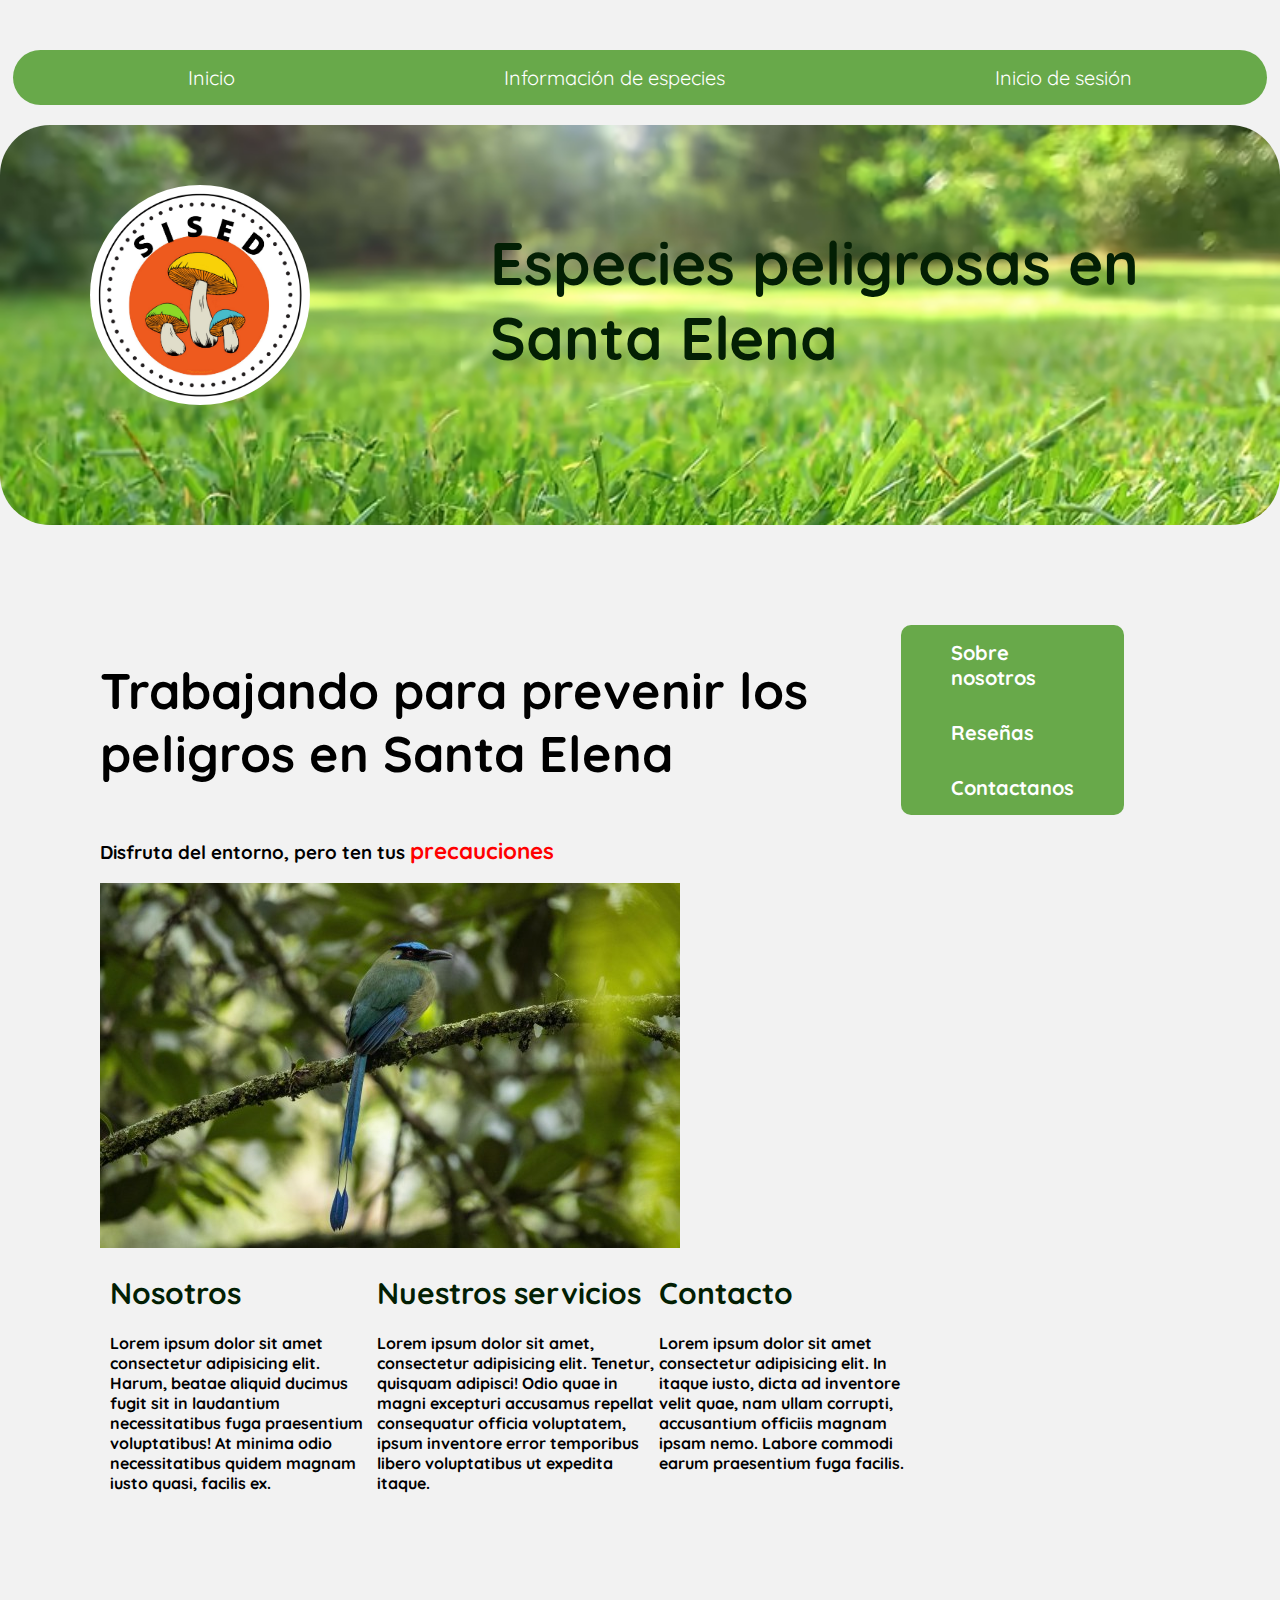
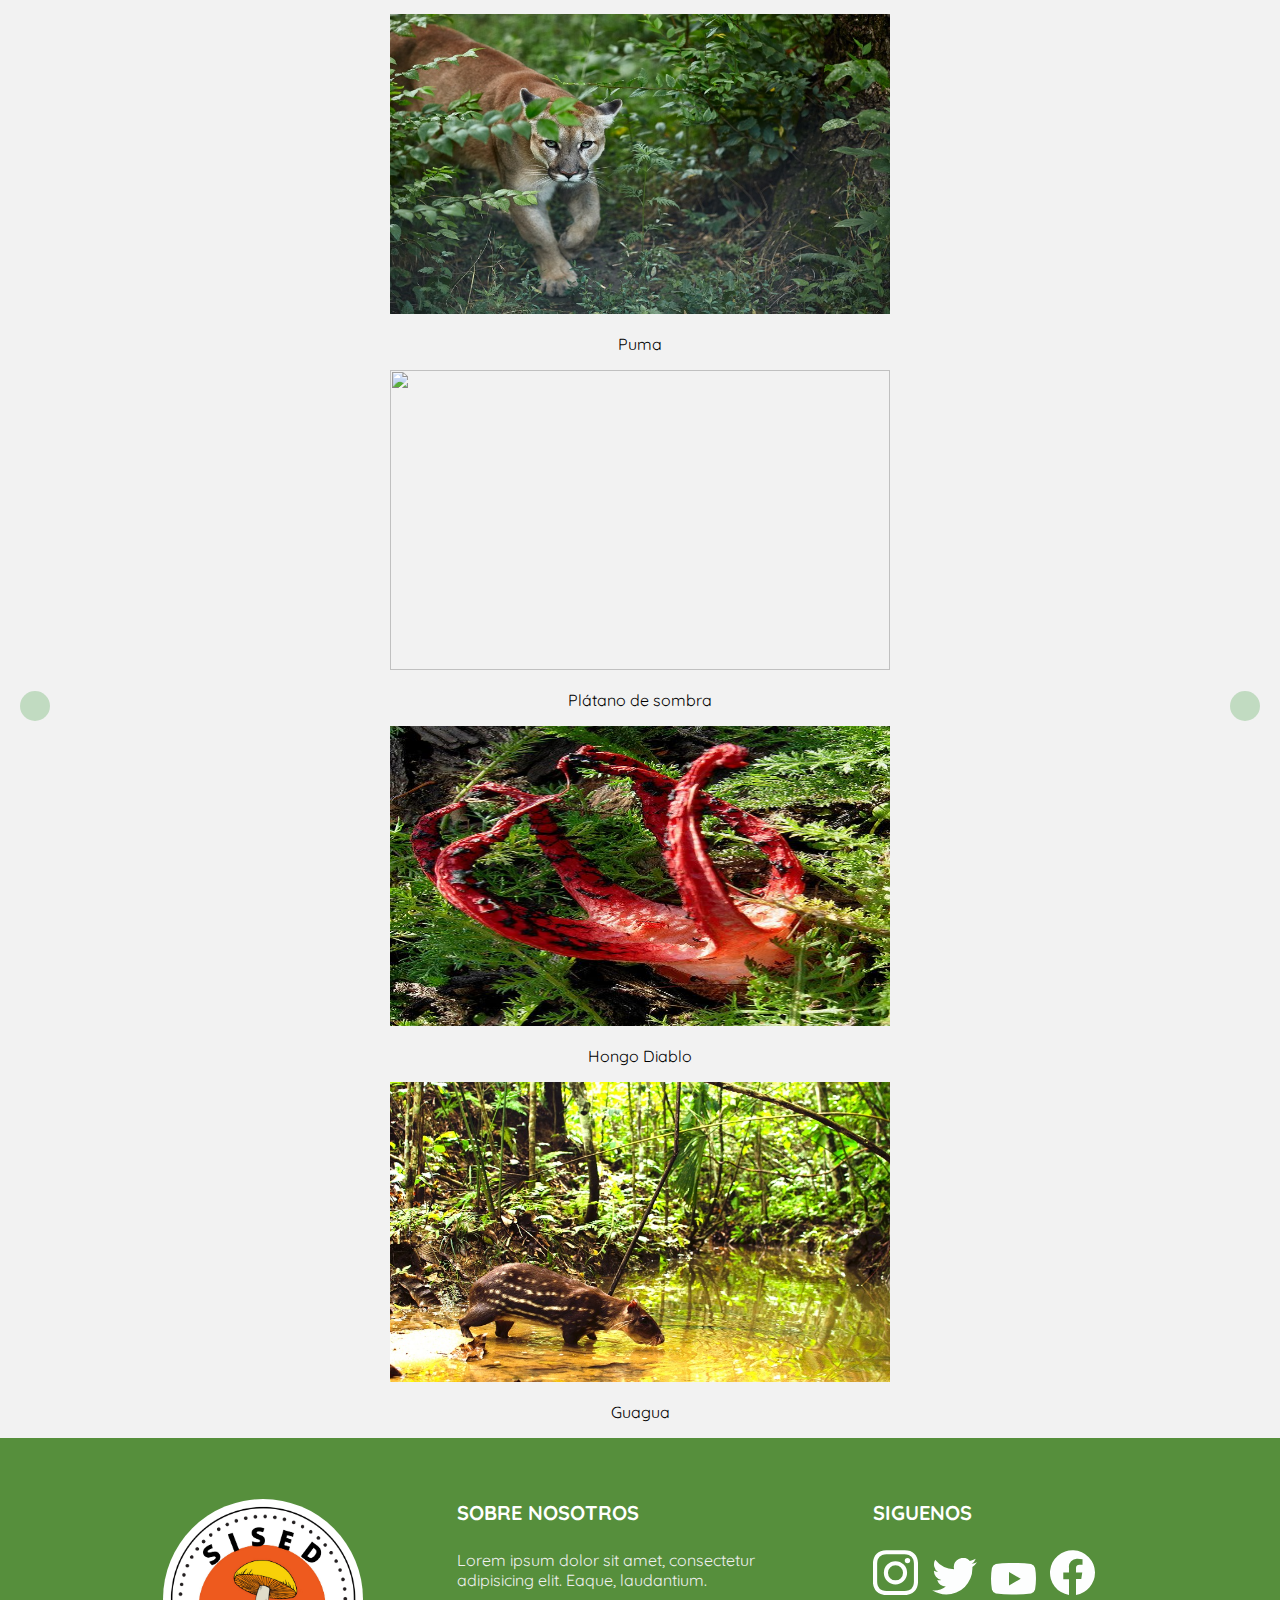
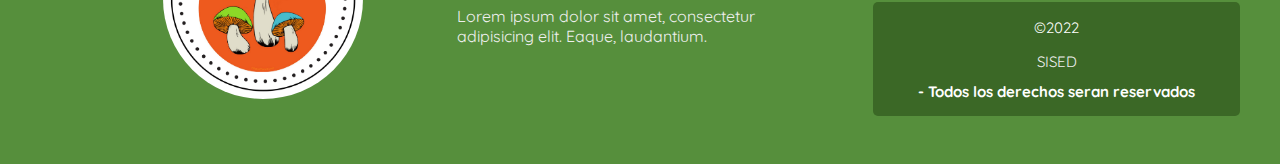
==== SISED (prototipo)/index.html @ 90f9f865 "cambios grandecitos" ====
<!DOCTYPE html>
<html lang="en">

<head>
    <meta charset="UTF-8">
    <meta http-equiv="X-UA-Compatible" content="IE=edge">
    <meta name="viewport" content="width=device-width, initial-scale=1.0">
    <link rel="shortcut icon" href="./assests/icono-circule.png" type="image/x-icon">
    <link rel="stylesheet" href="https://cdn.jsdelivr.net/npm/glider-js@1.7.3/glider.min.css">
    <link rel="stylesheet" href="./style/style.css">
    <title>SISED</title>
</head>

<body id="inicio">
    <div class="jelu">
    <header>
        <nav>
            <ul class="menu-horizontal">
                <li class="lista lista-a"><a href="index.html">Inicio</a></li>
                <li class="lista"><a href="informacion-de-especies.html">Información de especies</a></li>
                <li class="lista lista-r">
                    <a href="#">Inicio de sesión</a>
                    <ul class="menu-vertical">
                        <li class="desplegable"><a href="./registrarse.html">Registrarse</a></li>
                        <li class="desplegable"><a href="./inicio_sesion.html">Ingresar</a></li>
                    </ul>
                </li>
            </ul>
        </nav>
    </header>
    <div class="titulo_y_logo">
        <div class="logo"><img src="./assests/logo.png" alt="Logo">
        </div>
        <div class="titulo">
            <h1>Especies peligrosas en Santa Elena</h1>
        </div>
    </div>
    <main>
        <div class="informacion_principal">
            <div class="subtitulo_principal">
                <h1>Trabajando para prevenir los peligros en Santa Elena</h1>
            </div>
            <div class="subtitulo1">
                <h3>Disfruta del entorno, pero ten tus <b class="negrilla-roja">precauciones</b></h3>
            </div>
            <div class="imagen"><img src="./assests/image_content_36688116_20201116184458.jpg" alt=""></div>
            <div class="subtitulos_varios">
                <div>
                    <h4><b class="negrilla-verde">Nosotros</b></h4>
                    <h4>Lorem ipsum dolor sit amet consectetur adipisicing elit. Harum, beatae aliquid ducimus fugit sit
                        in laudantium necessitatibus fuga praesentium voluptatibus! At minima odio necessitatibus quidem
                        magnam iusto quasi, facilis ex.</h4>
                </div>
                <div>
                    <h4><b class="negrilla-verde">Nuestros servicios</b></h4>
                    <h4>Lorem ipsum dolor sit amet, consectetur adipisicing elit. Tenetur, quisquam adipisci! Odio quae
                        in magni excepturi accusamus repellat consequatur officia voluptatem, ipsum inventore error
                        temporibus libero voluptatibus ut expedita itaque.</h4>
                </div>
                <div>
                    <h4><b class="negrilla-verde">Contacto</b></h4>
                    <h4>Lorem ipsum dolor sit amet consectetur adipisicing elit. In itaque iusto, dicta ad inventore
                        velit quae, nam ullam corrupti, accusantium officiis magnam ipsam nemo. Labore commodi earum
                        praesentium fuga facilis.</h4>
                </div>
            </div>
        </div>
        <div>
            <ul class="menusito">
                <li class="primero"><a href="./sobre_nosotros.html" class="primero"><b>Sobre nosotros</b></a></li>
                <li class="mitad"><a href="./reseñas.html"><b>Reseñas</b></a></li>
                <li class="ultimo"><a href="https://www.instagram.com/sised_pia/" class="ultimo"><b>Contactanos</b></a></li>
            </ul>
        </div>
    </main>
    </div>
    <div class="carrusel">
        <div class="carrusel__contenedor">
            <button aria-label="Anterior" class="carrusel__anterior">
                <i class="fa-solid fa-chevron-left"></i>
            </button>
            <div class="carrusel__lista">
                <div class="carrusel__elemento">
                    <img src="./assests/Fotos_animales/Puma.jpg" alt="">
                    <p>Puma</p>
                </div>

                <div class="carrusel__elemento">
                    <img src="./assests/Fotos_plantas/Platano de sombra.jpg" alt="">
                    <p>Plátano de sombra</p>
                </div>

                <div class="carrusel__elemento">
                    <img src="./assests/fotos_hongos/diablo.jpg" alt="">
                    <p>Hongo Diablo</p>
                </div>

                <div class="carrusel__elemento">
                    <img src="./assests/Fotos_animales/Guagua.jpg" alt="">
                    <p>Guagua</p>
                </div>
            </div>
            <button aria-label="Siguiente" class="carrusel__siguiente">
                <i class="fa-solid fa-chevron-right"></i>
            </button>
        </div>
        <div role="tabList" class="carrusel__indicadores"></div>
    </div>
    <footer class="Piedepagina">
        <div class="grupo1">
            <div class="box">
                <figure>
                    <a href="#">
                        <img src="./assests/logo.png" alt="Logo de SISED">
                    </a>
                </figure>
            </div>
            <div class="box">
                <h2>SOBRE NOSOTROS</h2>
                <p>Lorem ipsum dolor sit amet, consectetur adipisicing elit. Eaque, laudantium.</p>
                <p>Lorem ipsum dolor sit amet, consectetur adipisicing elit. Eaque, laudantium.</p>
            </div>
            <div class="box">
                <h2>SIGUENOS</h2>
                <div class="redsocial">
                    
                    <a class=" _3YN2W34Ia8MMkttsKrAc5g link-instagram link-social" href="https://www.instagram.com/sised_pia/" target="_blank" data-testid="riotbar:footer:social-instagram"><svg class="" viewBox="0 0 13.26 13.3"><path d="M6.63 3.29a3.43 3.43 0 103.42 3.44 3.43 3.43 0 00-3.42-3.44zm0 5.65a2.22 2.22 0 112.22-2.22 2.21 2.21 0 01-2.22 2.22z" fill="#fdfefe" fill-rule="evenodd"></path><path d="M10.96 3.13a.8.8 0 11-.8-.8.8.8 0 01.8.8z" fill="#fdfefe"></path><path d="M6.63.05H3.88a5 5 0 00-1.62.31 3.31 3.31 0 00-1.18.77 3.31 3.31 0 00-.77 1.18 5.29 5.29 0 00-.35 1.62v5.5a5.22 5.22 0 00.35 1.62 3.35 3.35 0 00.77 1.19 3.42 3.42 0 001.18.76 4.75 4.75 0 001.62.31h5.5a4.75 4.75 0 001.58-.32 3.15 3.15 0 001.18-.76 3.35 3.35 0 00.82-1.18 5 5 0 00.31-1.61V3.93a5 5 0 00-.31-1.62 3.46 3.46 0 00-2-2A5 5 0 009.33.05a26.88 26.88 0 01-2.7 0zm0 1.2h2.69a3.78 3.78 0 011.24.23 2.21 2.21 0 011.27 1.27 3.67 3.67 0 01.23 1.23v5.39a3.78 3.78 0 01-.23 1.24 2.21 2.21 0 01-1.27 1.27 3.77 3.77 0 01-1.24.22H3.96a3.77 3.77 0 01-1.24-.22 2.21 2.21 0 01-1.27-1.27 3.78 3.78 0 01-.23-1.24V3.98a3.67 3.67 0 01.21-1.23A2.21 2.21 0 012.7 1.48a3.78 3.78 0 011.26-.23c.68.01.89 0 2.67 0z" fill="#fdfefe" fill-rule="evenodd"></path></svg><span class="qYdzzVvsALoZ6Jcs-tLLk image-alt-text"></span></a>
                    <a class=" _3YN2W34Ia8MMkttsKrAc5g link-twitter link-social" href="https://twitter.com/lollatam" target="_blank" data-testid="riotbar:footer:social-twitter"><svg class="" viewBox="0 0 16.67 13.54"><path d="M5.24 13.54a9.66 9.66 0 009.73-9.73v-.44a6.85 6.85 0 001.71-1.77 6.79 6.79 0 01-2 .54A3.45 3.45 0 0016.19.25a7.33 7.33 0 01-2.17.83 3.42 3.42 0 00-5.83 3.11 9.63 9.63 0 01-7-3.57 3.39 3.39 0 00-.37 2.49 3.43 3.43 0 001.43 2.08A3.5 3.5 0 01.7 4.76a3.4 3.4 0 002.74 3.35 3.34 3.34 0 01-1.54.06 3.41 3.41 0 001.21 1.7 3.48 3.48 0 002 .68 6.82 6.82 0 01-4.25 1.46 5.51 5.51 0 01-.81-.05 9.63 9.63 0 005.24 1.54"fill="#fdfefe" fill-rule="evenodd"></path></svg></a>
                    <a class=" _3YN2W34Ia8MMkttsKrAc5g link-youtube link-social" href="https://www.youtube.com/RiotGamesLatino" target="_blank" data-testid="riotbar:footer:social-youtube"><svg class="" viewBox="0 0 16.67 11.67"><path d="M14.85.36a2.08 2.08 0 011.47 1.47 20.5 20.5 0 01.34 4 22.19 22.19 0 01-.34 4 2.1 2.1 0 01-1.47 1.47 51.13 51.13 0 01-6.52.34 48.46 48.46 0 01-6.52-.36A2.07 2.07 0 01.34 9.82a23.82 23.82 0 010-8A2.11 2.11 0 011.81.34a49.68 49.68 0 016.52-.35 48.31 48.31 0 016.52.37zm-3.84 5.48l-4.34 2.5v-5z"fill="#fdfefe" fill-rule="evenodd"></path></svg></a>
                    <a class=" _3YN2W34Ia8MMkttsKrAc5g link-facebook link-social" href="https://www.facebook.com/LeagueofLegendsLatino" target="_blank" data-testid="riotbar:footer:social-facebook"><svg class="" viewBox="0 0 15 15"><path d="M15 7.54A7.5 7.5 0 106.33 15V9.73h-1.9V7.54h1.9V5.91a2.65 2.65 0 012.83-3 12.09 12.09 0 011.68.14v1.86H9.9a1.09 1.09 0 00-1.23 1.18V7.5h2.08l-.33 2.19H8.67v5.27A7.54 7.54 0 0015 7.54z"fill="#fdfefe" fill-rule="evenodd"></path></svg><span class="qYdzzVvsALoZ6Jcs-tLLk image-alt-text"></span></a>
                </div>
                <div class="grupo2">
                    <small>&copy;2022 <p>SISED</p> <b> - Todos los derechos seran reservados</b></small>
                </div>
            </div>
        </div>
    </footer>
</div>
<script src="./script/script.js" type="module"> </script>
<script src="https://kit.fontawesome.com/ac032783fa.js" crossorigin="anonymous"></script>
<script src="https://cdn.jsdelivr.net/npm/glider-js@1.7.3/glider.min.js"></script>
</body>
</html>
---- SISED (prototipo)/style/style.css ----
@import url('https://fonts.googleapis.com/css2?family=Quicksand:wght@300&display=swap');

body {
    margin: 0;
    padding: 0;
    box-sizing: inherit;
    background-color: #f2f2f2;
    font-family: 'Quicksand', sans-serif;
    background-size: cover;
}

header {
    border: black;
    color: white;
}

.lista-r {
    float: right;
}

.titulo_y_logo {
    height: 400px;
    width: 100%;
    background-image: url(../assests/fondo.avif);
    background-repeat: no-repeat;
    background-size: cover;
    border-radius: 50px;
    justify-content: space-around;
    display: inline-flex;
    
}

.logo {
    width: 220px;
    height: 220px;
    display: flex;
    margin-top: 60px;
    border-radius: 50px;
}

.logo img {
    border-radius: 50%;
}

.titulo {
    width: 700px;
    height: 220px;
    font-size: 30px;
    color: rgb(3, 31, 4);
    margin-top: 60px;
}


.subtitulo_principal {
    font-size: 25px;
    display: flex;
}

.subtitulos_varios {
    justify-content: space-around;
    display: flex;
    width: 100%;
    margin: 0px 10px;
}

.informacion_principal {
    display: block;
    max-width: 70vw;
    flex-direction: column;
    justify-content: space-between;
    height: 100%;
}

.menusito {
    list-style: none;
    margin: 0;
    padding: 0;
    width: 100%;
    font-size: 20px;
    position: relative;
    display: inline-block;
}

.menusito a {
    text-decoration: none;
    color: white;
    display: block;
    padding: 15px 50px;
    background-color: #68a94a;
    border-bottom: #A0D995;
}

.menusito .ultimo {

    border-bottom-left-radius: 10px;
    border-bottom-right-radius: 10px;
}

.menusito .primero {
    border-top-left-radius: 10px;
    border-top-right-radius: 10px;
}

.primero a:hover {
    border-top-left-radius: 10px;
    border-top-right-radius: 10px;
    background-color:#78b35c;
    color: black;
}

.ultimo a:hover {

    border-bottom-left-radius: 10px;
    border-bottom-right-radius: 10px;
    background-color: #78b35c;
    color: black;

}

.mitad a:hover {
    background-color: #78b35c;
    color: black;
}

.inicio_sesion {
    display: flex;
    flex-direction: column;
    align-items: center;
    /*todo lo que tenga que ver con letras*/
}

.inicio_sesion form {
    justify-content: center;
    align-items: center;
    display: flex;
    width: 300px;
    padding: 5px;
}

.formulario {
    display: flex;
    flex-direction: column;
    /*lo que tiene que ver copn la cajita del formulario*/
    width: auto;

    /*todo lo que tenga que ver con letras*/
    font-size: 30px;
    color: white;
}

.unoporlinea {
    display: flex;
    flex-direction: column;
    justify-content: center;
    align-items: stretch;
}

.formulario input {
    /*espacio entre los elementos dentro del formulario*/
    margin-bottom: 40px;
    border: 2px solid black;
}

.inicio_sesion button {
    background-color: #66dc70;
    font-size: 20px;
    margin-left: 30px;
}

.formulario {
    display: grid;
    grid-template-columns: 1fr 1fr;
    gap: 45px;
}

.formulario__label {
    display: block;
    padding: 10px 0;
}

.formulario__grupo-input {
    position: relative;
}

.formulario__input {
    width: 90%;
    border-radius: 5px;
    background-color: #f2f2f2;
    border: 1px solid gray;
    color: black;
    font-size: 15px;
    outline: none;
    line-height: 45px;
    padding: 0 10px;
    transition: all 1s;
}

.formulario__validacion-estado {
    position: absolute;
    right: 45px;
    bottom: 15px;
    z-index: 1000;
    font-size: 16px;
    opacity: 0;
}

.formulario__input:focus {
    box-shadow: 0 0 5px #035f22;
}

.formulario__input-error {
    font-size: 12px;
    margin-bottom: 0;
    display: none;
}

.formulario__input-error-activo {
    display: block;
}

.formulario__span {
    font-size: 1.1em;
    font-weight: 100;
}

.formulario__checkbox {
    cursor: pointer;
    height: 15px;
    width: 15px;
    margin: 0 10px;
}

.formulario__grupo-terminos {
    text-align: center;
}

.formulario__grupo-terminos,
.formulario__mensaje,
.formulario__grupo-btn-enviar {
    grid-column: span 2;
}

.formulario__mensaje {
    display: none;
    /* height: 45px; */
    /* line-height: 45px; */
    padding: 15px;
    border-radius: 5px;
    background: #f00;
    text-align: center;
}

.formulario__mensaje-activo {
    display: block;
}

.formulario__grupo-btn-enviar {
    display: flex;
    flex-direction: column;
    align-items: center;
}

.formulario__btn {
    padding: 15px 35px;
    background: #000;
    color: #fff;
    border: none;
    border-radius: 3px;
    cursor: pointer;
}

.formulario__btn:hover {
    background: green;
    transition: 1s;
}

.formulario__mensaje-exito {
    font-size: 2em;
    color: #20b80c;
    padding: 10px;
    text-align: center;
    display: none;
}

.formulario__mensaje-exito-activo {
    display: block;
}


/* --------------------------------------------- VALIDACIÓN ----------------------------------------- */
.formulario__grupo-correcto .formulario__validacion-estado {
    color: #29ee0f;
    opacity: 1;
}

.formulario__grupo-incorrecto .formulario__label {
    color: #ee0f0f;
}


.formulario__grupo-incorrecto .formulario__validacion-estado {
    color: #ee0f0f;
    opacity: 1;
}

.formulario__grupo-incorrecto .formulario__input {
    border: 1px solid #ee0f0f;

}

::placeholder {
    color: black;
}

nav {
    margin: auto;
    background-color: rgba(255, 255, 255, 0);
    font-size: 20px;
    margin-top: 50px;
    width: 98vw;
}

.menu-horizontal {
    list-style: none;
    display: flex;
    justify-content: space-around;
    background-color: #68a94a;
    border-radius: 10px;
    justify-content: space-around;
    border-bottom: #42c04d;
    border-radius: 50px;
}

.menu-horizontal-x {
    list-style: none;
    display: flex;
    justify-content: space-around;
    background-color: #68a94a;
    border-radius: 10px;
    justify-content: space-around;
    border-bottom: #42c04d;
    border-radius: 50px;
}

.menu-horizontal .desplegable {
    color: white;
    margin-top: 3px;
}

.menu .lista {
    display: inline-block;
}

.lista-r {
    float: left;
}

.menu-horizontal-x>li>a {
    display: block;
    padding: 15px 20px;
    color: rgb(76, 129, 5);
    text-decoration: none;
    color: white;
}

.menu-horizontal-x>li:hover {
    background-color: #000000;
    border-radius: 5px;
}

.menu-horizontal>li>a {
    display: block;
    padding: 15px 20px;
    text-decoration: none;
    color: white;
}

.menu-horizontal>li:hover {
    background-color:  rgb(163, 209, 102);
    border-radius: 5px;
    padding: 0px;
    color: black;
}

.menu-vertical {
    position: absolute;
    display: none;
    list-style: none;
    width: 200px;
    background-color: #68a94a;
    border-radius: 5px;

}

.menu-horizontal li:hover .menu-vertical {
    display: block;
}

.menu-horizontal-x li:hover .menu-vertical {
    display: block;
}

.menu-vertical li:hover {
    background-color: #C1D5A4;
    border-radius: 10px;
}

.menu-vertical li a {
    display: block;
    color: #68a94a;
    padding: auto;
    text-decoration: none;
    color: black;
}

.menu-horizontal li a:hover{
    color: black;
    font-weight: bolder;
}

.menu-vertical>li>a {
    color: rgb(255, 255, 255);
}

#registrarse {
    background-image: url(../assests/forest2.webp);
    background-size: cover;
    justify-content: center;
    align-items: center;
}

.formulario {
    background-color: hsla(0, 0%, 95%, 0.843);
    color: black;
    width: auto;
    height: auto;
    padding: 30px 15px 15px 30px;
    border-radius: 40px;
    border: 2px solid black;

}
.formulariob {
    background-color: hsla(0, 0%, 95%, 0.843);
    color: black;
    width: auto;
    height: auto;
    padding: 30px 15px 15px 30px;
    border-radius: 40px;
    border: 2px solid black;
    position: relative;
}

main .formulariob {
    display: block;
    align-items: center;
    align-content: center;
    justify-content: center;
    position: relative;
    top: 50%;
    left: 25%;
    margin-bottom: 0;
    transform: translate(-50%, -50%);
    margin-top: 480px;
    font-size: 18px;
}


.formulario__label {
    font-size: 30px;
}

#inicio_sesion {
    background-image: url(../assests/forest2.webp);
    background-repeat: no-repeat;
    background-size: 100%;
}


#registrarse main {
    align-items: center;
    justify-content: center;
}

#informacion .menusito {
    width: 300px;
}

#informacion .menusito {
    display: flex;
    flex-direction: column;
}


.animales_boton {
    transition: 0.5s;
    margin-top: 15px;
    width: 300px;
    height: 30px;
    background-color: #124d17;
    border-radius: 20px;
}

.aumentar_animales{
    margin-top: 15px;
    width: 300px;
    height: 300px;
    background-image: url(../assests/Trogon-Enmascarado-1.webp);
    background-size: cover;
    border-radius: 20px;
    transition:.5s;
}

.plantas_boton {
    transition: 0.5s;
    margin-top: 15px;
    width: 300px;
    height: 30px;
    background-color: #124d17;
    border-radius: 20px;
}

.aumentar_plantas {
    transition: 0.5s;
    margin-top: 10px;
    width: 300px;
    height: 300px;
    background-image: url(../assests/flores.jpg);
    background-size: cover;
    border-radius: 20px;
}

.hongos_boton {
    transition: 0.5s;
    margin-top: 15px;
    width: 300px;
    height: 30px;
    background-color: #124d17;
    border-radius: 20px;
}

.aumentar_hongos {
    transition: 0.5s;
    margin-top: 10px;
    margin-bottom: 20px;
    width: 300px;
    height: 300px;
    background-image: url(../assests/hongo.jpg);
    background-size: cover;
    border-radius: 20px;
}

main {
    width: 80vw;
    height: auto;
    padding: 100px;
    justify-content: space-between;
    display: flex;
    flex-direction: row;
}
/* PIE DE PAGINA UWU >///< */
.Piedepagina{
   
    margin: 0;
    padding: 0;
    box-sizing: inherit;
    
   
    
width: 100%;
background-color: #568f3c;
}
.Piedepagina .grupo1{
    width: 100%;
    max-width: 1200px;
    margin: auto;
    display: grid;
    grid-template-columns: repeat(3, 1fr);
    grid-gap: 50px;
    padding: 45px 0px;
}
.Piedepagina .grupo1 .box figure{
    width: 100%;
    justify-content: space-around;

    display: flex;
    justify-content: center;
    align-items: center;
}
.Piedepagina .grupo1 .box figure img{
    width: 200px;
    border-radius: 50%;
   
}
.Piedepagina .grupo1 .box h2{
    color: #fff;
    margin-bottom: 25px;
    font-size: 20px;

}
.Piedepagina .grupo1 .box p{
    color: #efefef;
    margin-bottom: 10px;
}
.Piedepagina .grupo1 .redsocial a{
    display: inline-flex;
    width: 45px;
    height: 45px;
    line-height: 45px;
    color: rgb(255, 255, 255);
    margin-right: 10px;
    align-items: center;
    text-align: center;
    transition: all 300ms ease;
    border-radius: 9.5px;
    justify-content: center;
    text-align: center;
}
.Piedepagina .grupo1 .redsocial:hover{
color: aqua;
}
.Piedepagina .grupo2{
    border-radius: 5px;
    background-color: #3b6826 ;
    padding: 15px 10px;
    text-align: center;
    color: #fff;
}
.Piedepagina .grupo2 small{
    font-size: 15px;

}
@media screen and (max-width:800px){
    .Piedepagina .grupo1{
        width: 90%;
        grid-template-columns: repeat(1, 1fr);
        grid-gap: 30px;
        padding: 35px 0px;
    }
}
#animales img{
    border-radius: 5px 0px;
    width: 350px;
    height: cover;
}
#animales .tarjeta{
    width: 750px;
    justify-content: space-around;
    display: flex;
    flex-direction: row;
    border: 2px solid gray;
    border-radius: 5px;
    margin-bottom: 20px;
}
#animales .informacion_tarjeta{
    color: #000;
    height: 100%;
    padding: 20px;
    justify-content: space-around;
    flex-direction: column;
    font-size: 20px;
}
#animales .informacion_tarjeta h5{
    font-weight: bold;
    font-size: 25px;
    margin: 0%;
    padding: 0%;
}
#animales .text-muted{
    font-weight: 900; 
    color: red;
    font-size: 35px;
}
#animales main .derecha{
    margin-left: 20px;
    width: auto;
}
.negrilla-roja{
    color: red;
    font-size: larger;
}
.negrilla-verde{
    font-size: 30px;
    color: rgb(3, 31, 4);
    font-weight:bold;
} 
/* buscador */
.buscador{
    border: 2px solid #3b6826;
    border-radius: 50px;
    text-align: center;
    width: 100%;
    background-color: #f2f2f2;   
}

.buscador::placeholder{
    color: #5c615c;
}

.titulo-info-santa-elena{

    color: rgb(81, 255, 0);
}

.info-santa-elena{
    margin-top: 100px;
    margin-bottom: 50px;
}

.adv{
    color: rgb(255, 0, 0);
    -webkit-text-stroke: 1px rgb(255, 0, 0);
    
    
}

.filtro{
    display: none;
}
/*
@media(max-width: 1400px) {

    .jelu {
        width: 1200px
    }

}


@media(max-width: 1200px) {

    .jelu {
        width: 900px
    }

}



@media(max-width: 900px) {
    .jelu {
        width: 100%
    }

    .jelu {
        width: 100%;
        display: block;
    }


} */

.indice{
    border: 3px solid #5ba738;
    border-radius: 5px;
    list-style: none;
    padding: 0;
}

.indiceContenido1{
    background-color: #f2f2f2;
}

.indiceContenido2{
    background-color:#B2B2B2;
}

.indice a{
    text-decoration: none;
    color: black;
    font-size: 25px;
    padding: 25px;
}

#inicio .carrusel__elemento img{
    width:500px;
    height: 300px;
}

/* Carrusel */

.carrusel__contenedor{
    position: relative;
    padding: 0px 100px;
}

.carrusel__anterior,
.carrusel__siguiente{
    position: absolute;
    display: block;
    width:30px;
    height: 30px;
    border: none;
    top: calc(50% - 35px);
    cursor: pointer;
    line-height: 30px;
    text-align:center;
    background: green;
    color:#fff;
    opacity:20%;
    border-radius: 50%;
}

.carrusel__anterior:hover,
.carrusel__siguiente:hover{
    opacity: 100%;
}

.carrusel__siguiente{
    right: 20px;
}

.carrusel__anterior{
    left:20px;
}

.carrusel__lista {
    overflow: hidden;
}

.carrusel__elemento{
    text-align:center;
}

.carrusel__indicadores .glider-dot{
    display:block;
    width:30px;
    height:4px;
    background-color: green;
    opacity: .2;
    border-radius: 0;
}

.carrusel__indicadores .glider-dot:hover{
    opacity: .5;
}

.carrusel__indicadores .glider-dot.active{
    opacity:.5;
}

/* página de reseñas */

#reseñas .comentarios{
    width: 100%;
    display:flex;
    flex-direction:column;
    justify-content:center;
    align-items:center;
}

#reseñas .dejarComentarios{
    width:75%;
}

#reseñas .comentarios{
    width: 100%;
}

#reseñas .comentariosComunidad{
    width: 63%;
}

#reseñas .card{
    width: 100%;
    display: flex;
    flex-direction: column;
    justify-content:space-between;
}

/* Barra de scroll */

::-webkit-scrollbar{
    width:15px;
    border-radius:10px;
}

::-webkit-scrollbar-track{
    border: 2px solid #5ba738;
    box-shadow: inset 0 0 2.5px 2px rgba(0,0,0,0);
    border-radius: 10px;
}

::-webkit-scrollbar-thumb{
    background: linear-gradient(
        45deg,
        #2f5c1d,
        #79ff6c
    );
    border-radius: 10px;
}

.info_sobre_nosotros{
    width: 70%;
    text-align: justify;
}
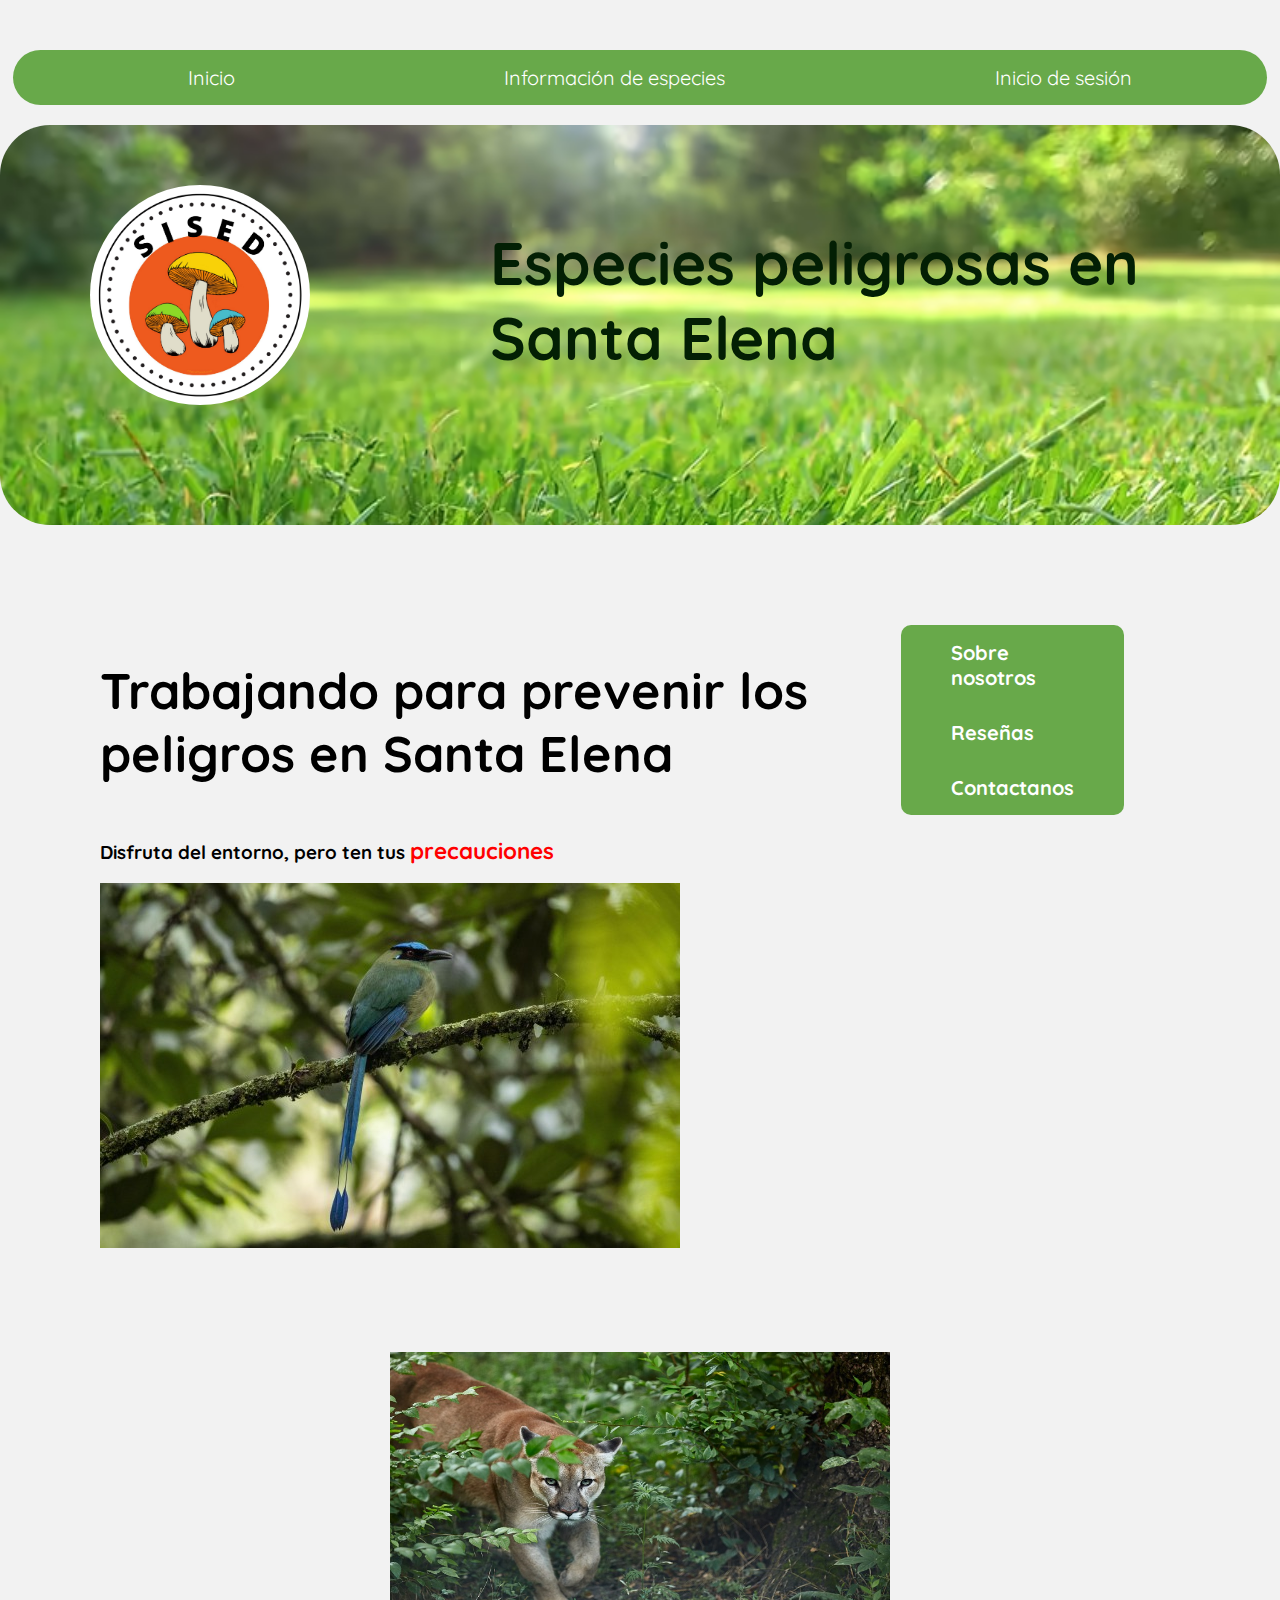
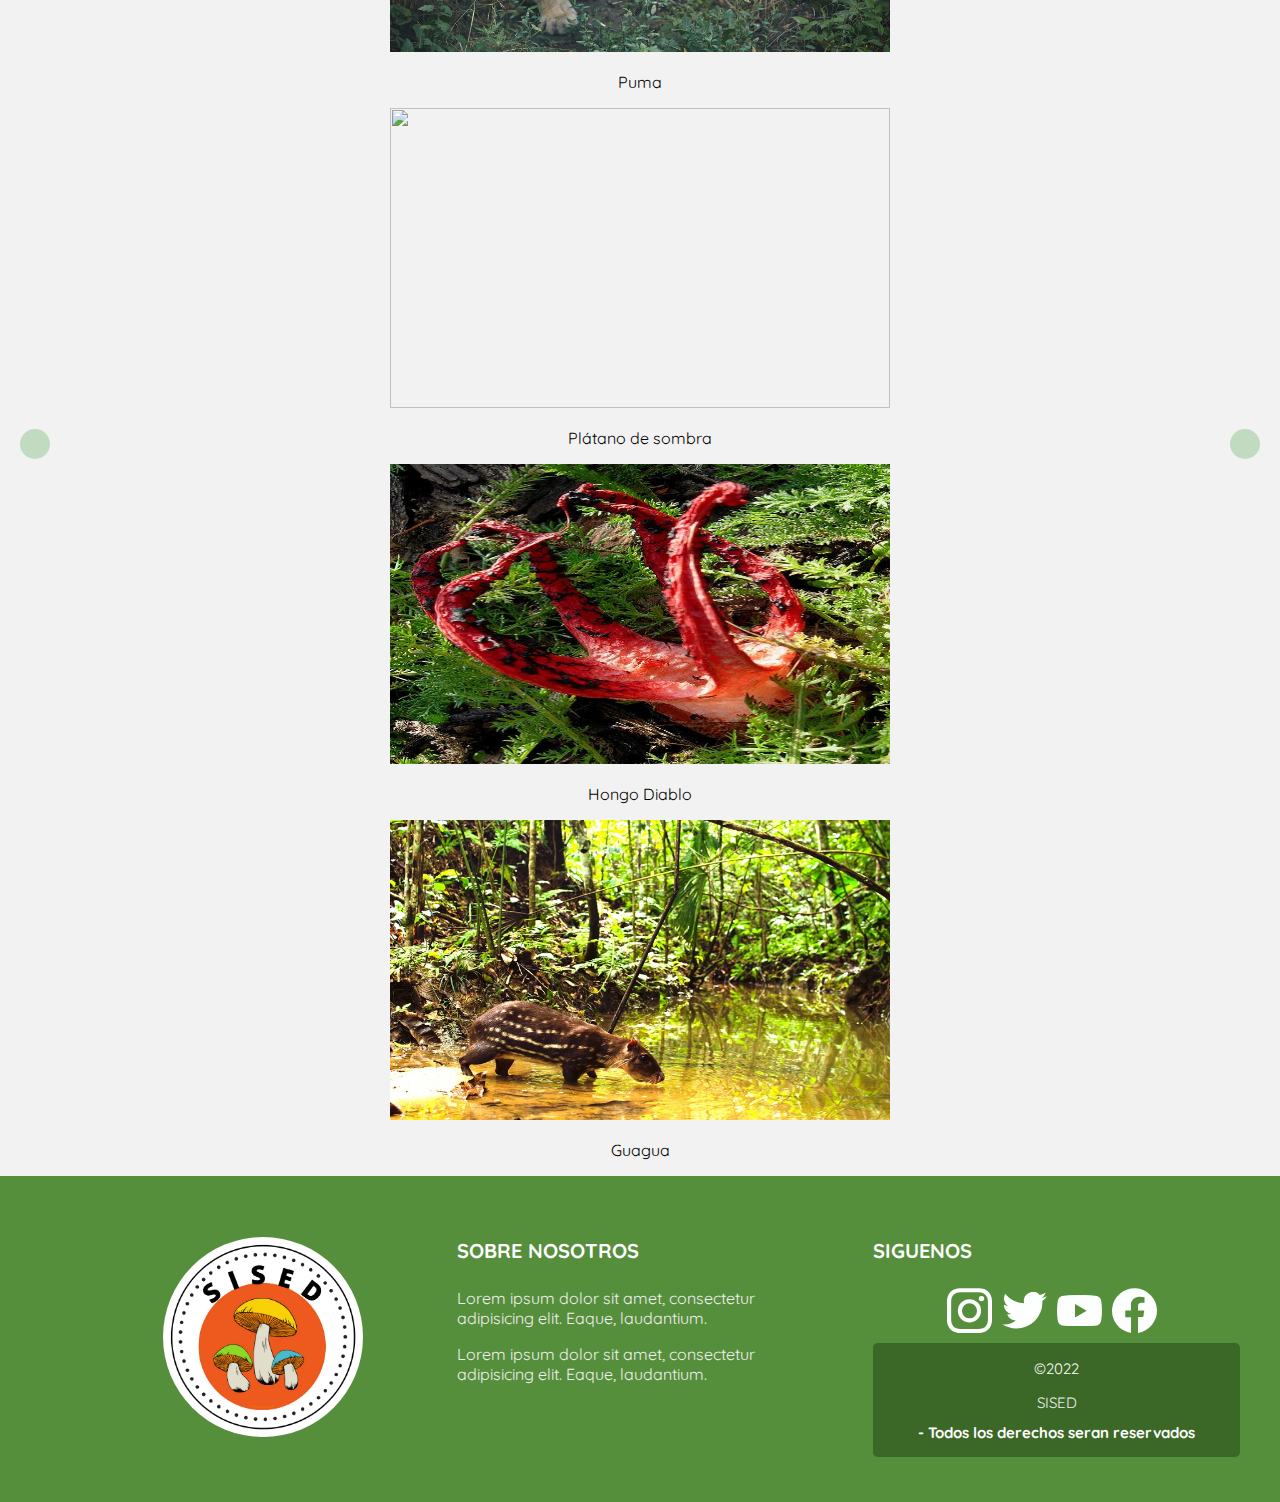
==== commit 1b27b938: "hi" ====
--- a/SISED (prototipo)/index.html
+++ b/SISED (prototipo)/index.html
@@ -44,26 +44,6 @@
                 <h3>Disfruta del entorno, pero ten tus <b class="negrilla-roja">precauciones</b></h3>
             </div>
             <div class="imagen"><img src="./assests/image_content_36688116_20201116184458.jpg" alt=""></div>
-            <div class="subtitulos_varios">
-                <div>
-                    <h4><b class="negrilla-verde">Nosotros</b></h4>
-                    <h4>Lorem ipsum dolor sit amet consectetur adipisicing elit. Harum, beatae aliquid ducimus fugit sit
-                        in laudantium necessitatibus fuga praesentium voluptatibus! At minima odio necessitatibus quidem
-                        magnam iusto quasi, facilis ex.</h4>
-                </div>
-                <div>
-                    <h4><b class="negrilla-verde">Nuestros servicios</b></h4>
-                    <h4>Lorem ipsum dolor sit amet, consectetur adipisicing elit. Tenetur, quisquam adipisci! Odio quae
-                        in magni excepturi accusamus repellat consequatur officia voluptatem, ipsum inventore error
-                        temporibus libero voluptatibus ut expedita itaque.</h4>
-                </div>
-                <div>
-                    <h4><b class="negrilla-verde">Contacto</b></h4>
-                    <h4>Lorem ipsum dolor sit amet consectetur adipisicing elit. In itaque iusto, dicta ad inventore
-                        velit quae, nam ullam corrupti, accusantium officiis magnam ipsam nemo. Labore commodi earum
-                        praesentium fuga facilis.</h4>
-                </div>
-            </div>
         </div>
         <div>
             <ul class="menusito">
--- a/SISED (prototipo)/style/style.css
+++ b/SISED (prototipo)/style/style.css
@@ -105,7 +105,7 @@
     border-top-left-radius: 10px;
     border-top-right-radius: 10px;
     background-color:#78b35c;
-    color: black;
+    color: #fff;
 }
 
 .ultimo a:hover {
@@ -113,13 +113,13 @@
     border-bottom-left-radius: 10px;
     border-bottom-right-radius: 10px;
     background-color: #78b35c;
-    color: black;
+    color: #fff;
 
 }
 
 .mitad a:hover {
     background-color: #78b35c;
-    color: black;
+    color: #fff;
 }
 
 .inicio_sesion {
@@ -364,7 +364,7 @@
 }
 
 .menu-horizontal-x>li:hover {
-    background-color: #000000;
+    background-color:hsl(101, 58%, 39%);
     border-radius: 5px;
 }
 
@@ -379,7 +379,7 @@
     background-color:  rgb(163, 209, 102);
     border-radius: 5px;
     padding: 0px;
-    color: black;
+    color: #fff;
 }
 
 .menu-vertical {
@@ -410,11 +410,11 @@
     color: #68a94a;
     padding: auto;
     text-decoration: none;
-    color: black;
+    color: #fff;
 }
 
 .menu-horizontal li a:hover{
-    color: black;
+    color: #fff;
     font-weight: bolder;
 }
 
@@ -423,10 +423,10 @@
 }
 
 #registrarse {
-    background-image: url(../assests/forest2.webp);
+    background: #fff;
     background-size: cover;
     justify-content: center;
-    align-items: center;
+    text-align: center;
 }
 
 .formulario {
@@ -470,9 +470,10 @@
 }
 
 #inicio_sesion {
-    background-image: url(../assests/forest2.webp);
+    background: #fff;
     background-repeat: no-repeat;
     background-size: 100%;
+    text-align: center;
 }
 
 
@@ -600,6 +601,11 @@
 .Piedepagina .grupo1 .box p{
     color: #efefef;
     margin-bottom: 10px;
+}
+.redsocial{
+    display: flex;
+    justify-content: center;
+    margin: 10px;
 }
 .Piedepagina .grupo1 .redsocial a{
     display: inline-flex;
@@ -893,4 +899,3 @@
     width: 70%;
     text-align: justify;
 }
-
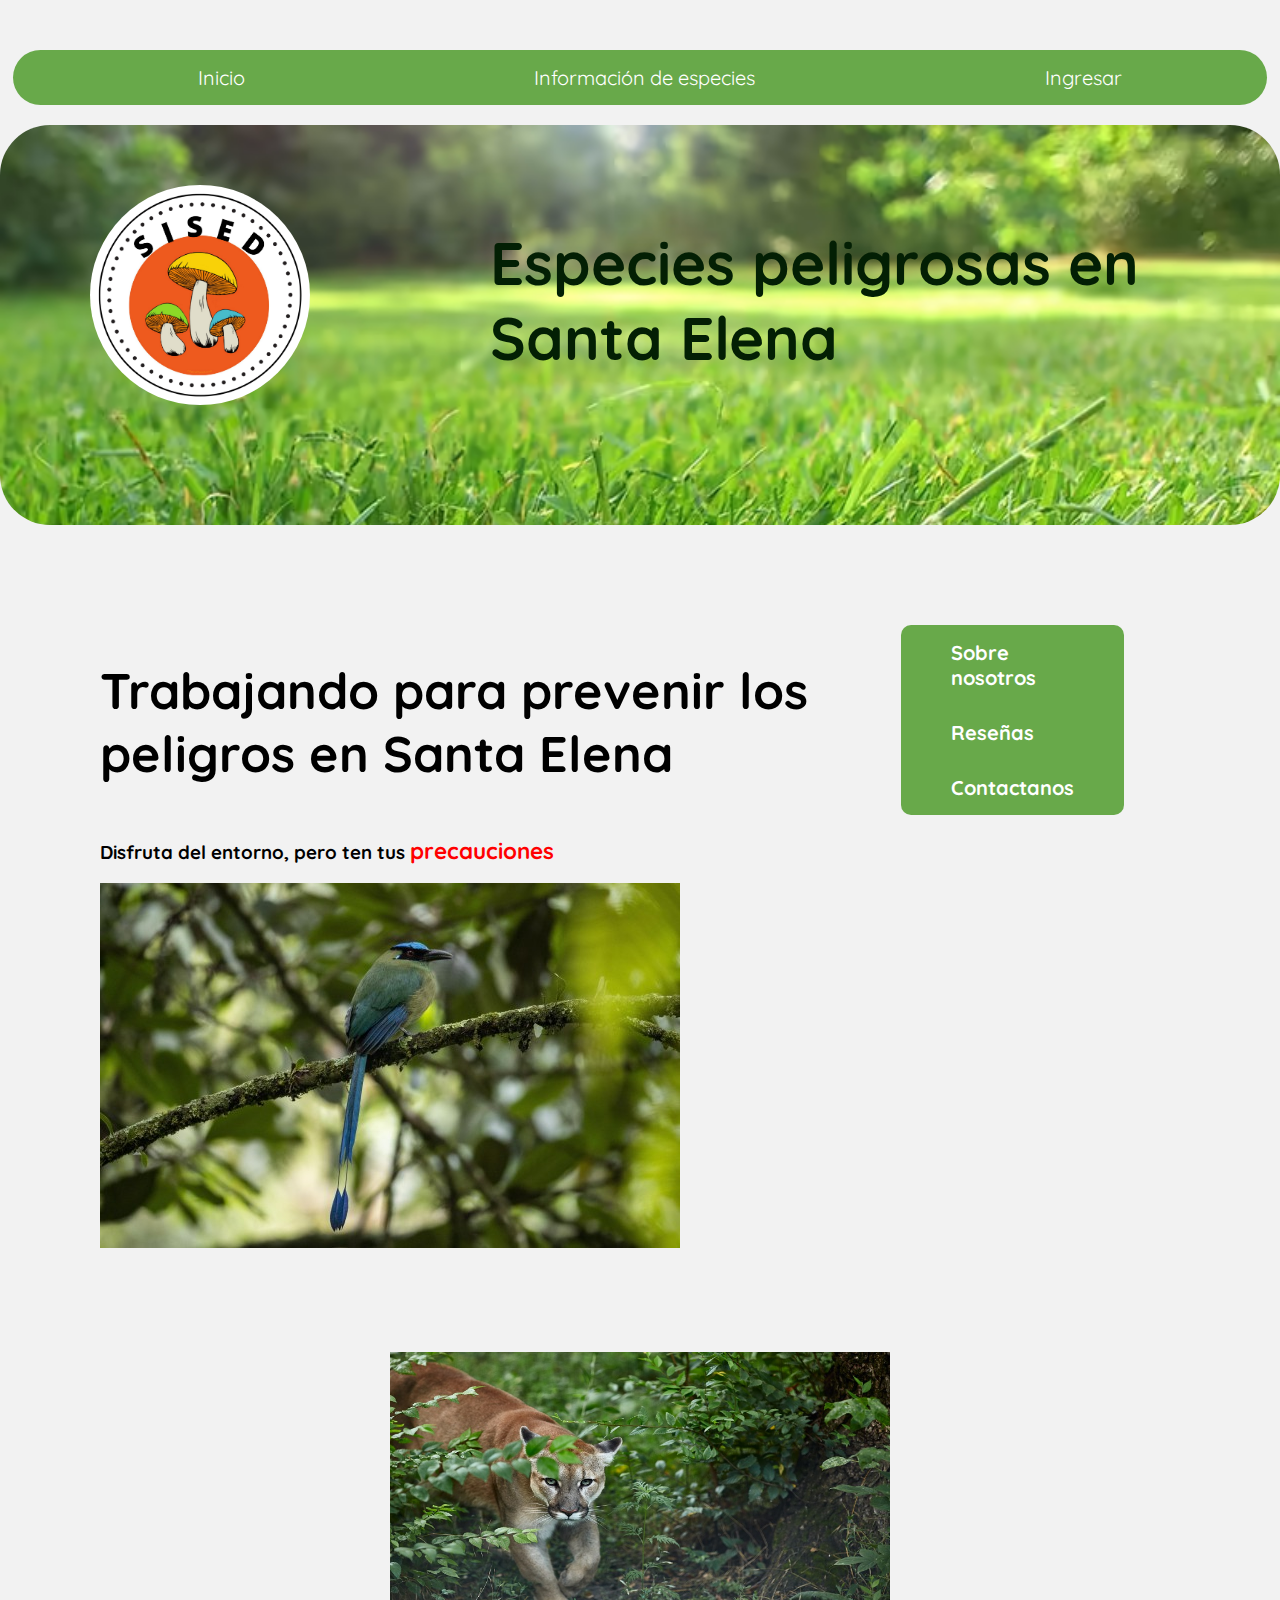
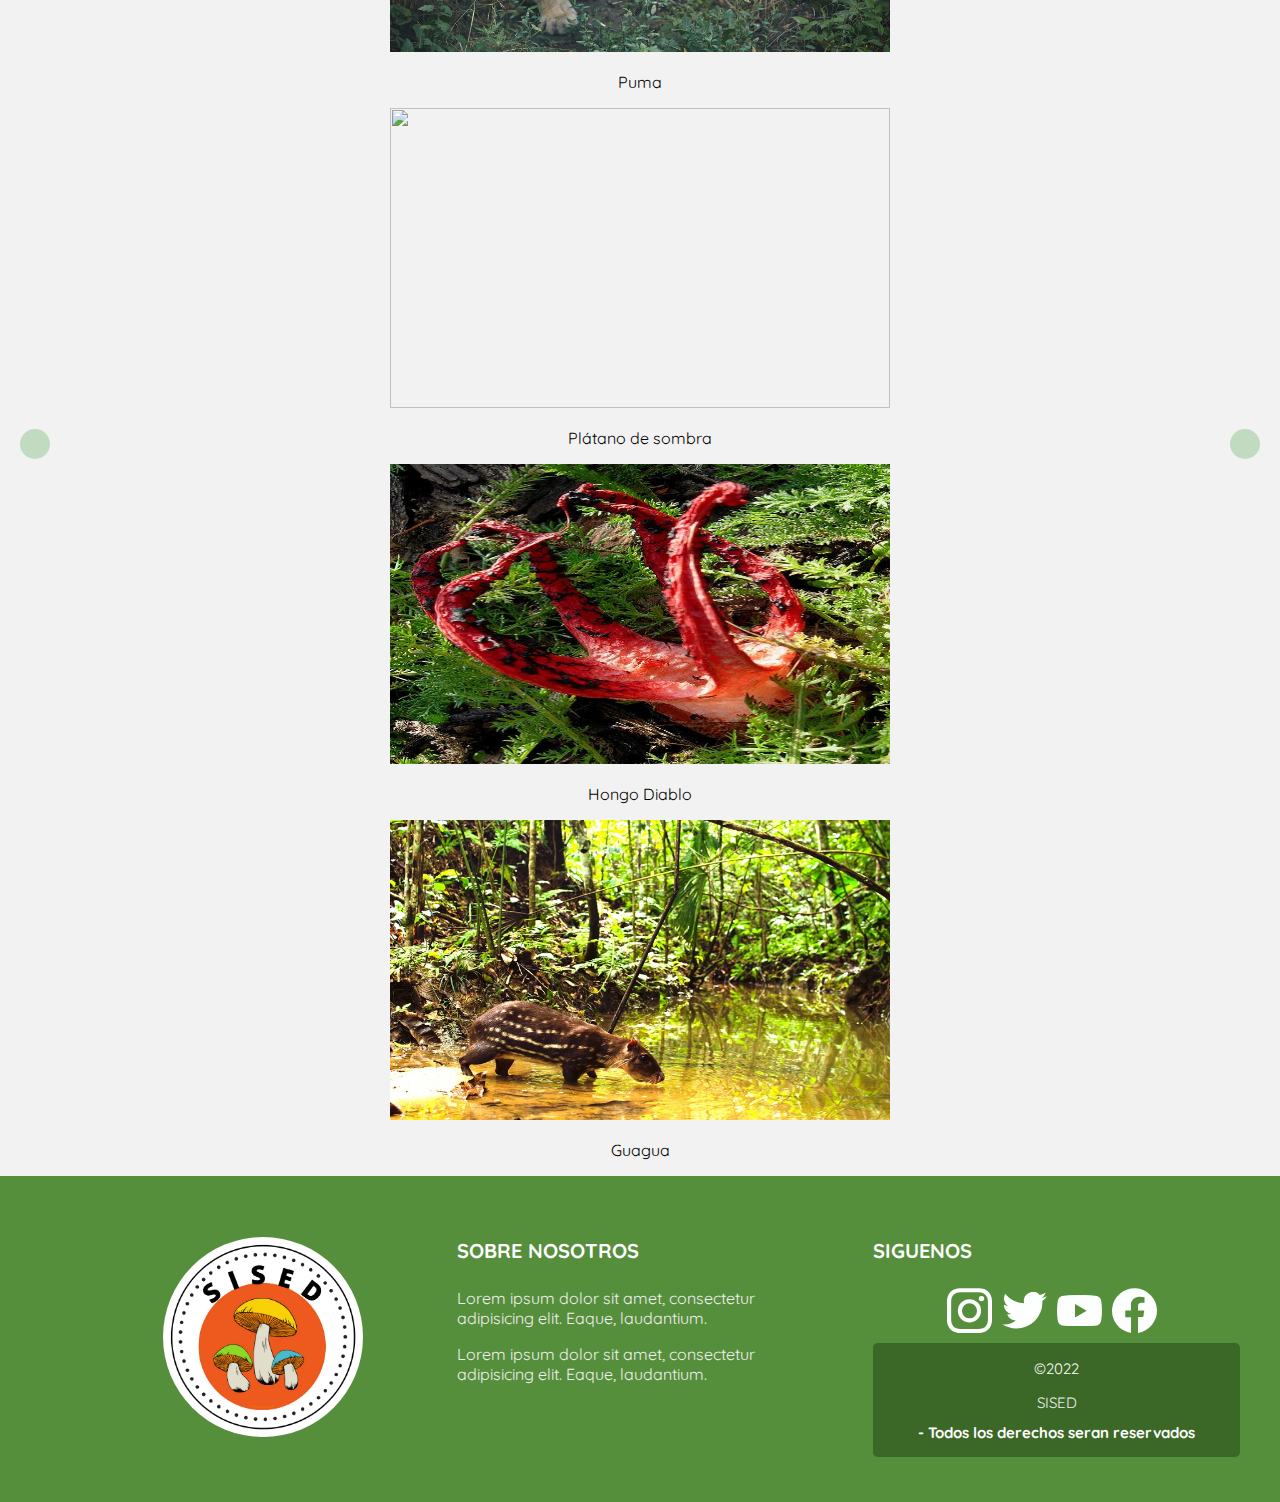
==== commit fed5a5f8: "x" ====
--- a/SISED (prototipo)/index.html
+++ b/SISED (prototipo)/index.html
@@ -19,10 +19,10 @@
                 <li class="lista lista-a"><a href="index.html">Inicio</a></li>
                 <li class="lista"><a href="informacion-de-especies.html">Información de especies</a></li>
                 <li class="lista lista-r">
-                    <a href="#">Inicio de sesión</a>
+                    <a href="#">Ingresar</a>
                     <ul class="menu-vertical">
                         <li class="desplegable"><a href="./registrarse.html">Registrarse</a></li>
-                        <li class="desplegable"><a href="./inicio_sesion.html">Ingresar</a></li>
+                        <li class="desplegable"><a href="./inicio_sesion.html">Iniciar sesión</a></li>
                     </ul>
                 </li>
             </ul>
--- a/SISED (prototipo)/style/style.css
+++ b/SISED (prototipo)/style/style.css
@@ -847,11 +847,18 @@
 /* página de reseñas */
 
 #reseñas .comentarios{
+    margin-top: 120px;
+    margin-bottom: 120px;
     width: 100%;
     display:flex;
     flex-direction:column;
     justify-content:center;
     align-items:center;
+}
+
+#reseñas .btn{
+    background-color:rgba(0,148,44, 0.85);
+    border: transparent;
 }
 
 #reseñas .dejarComentarios{
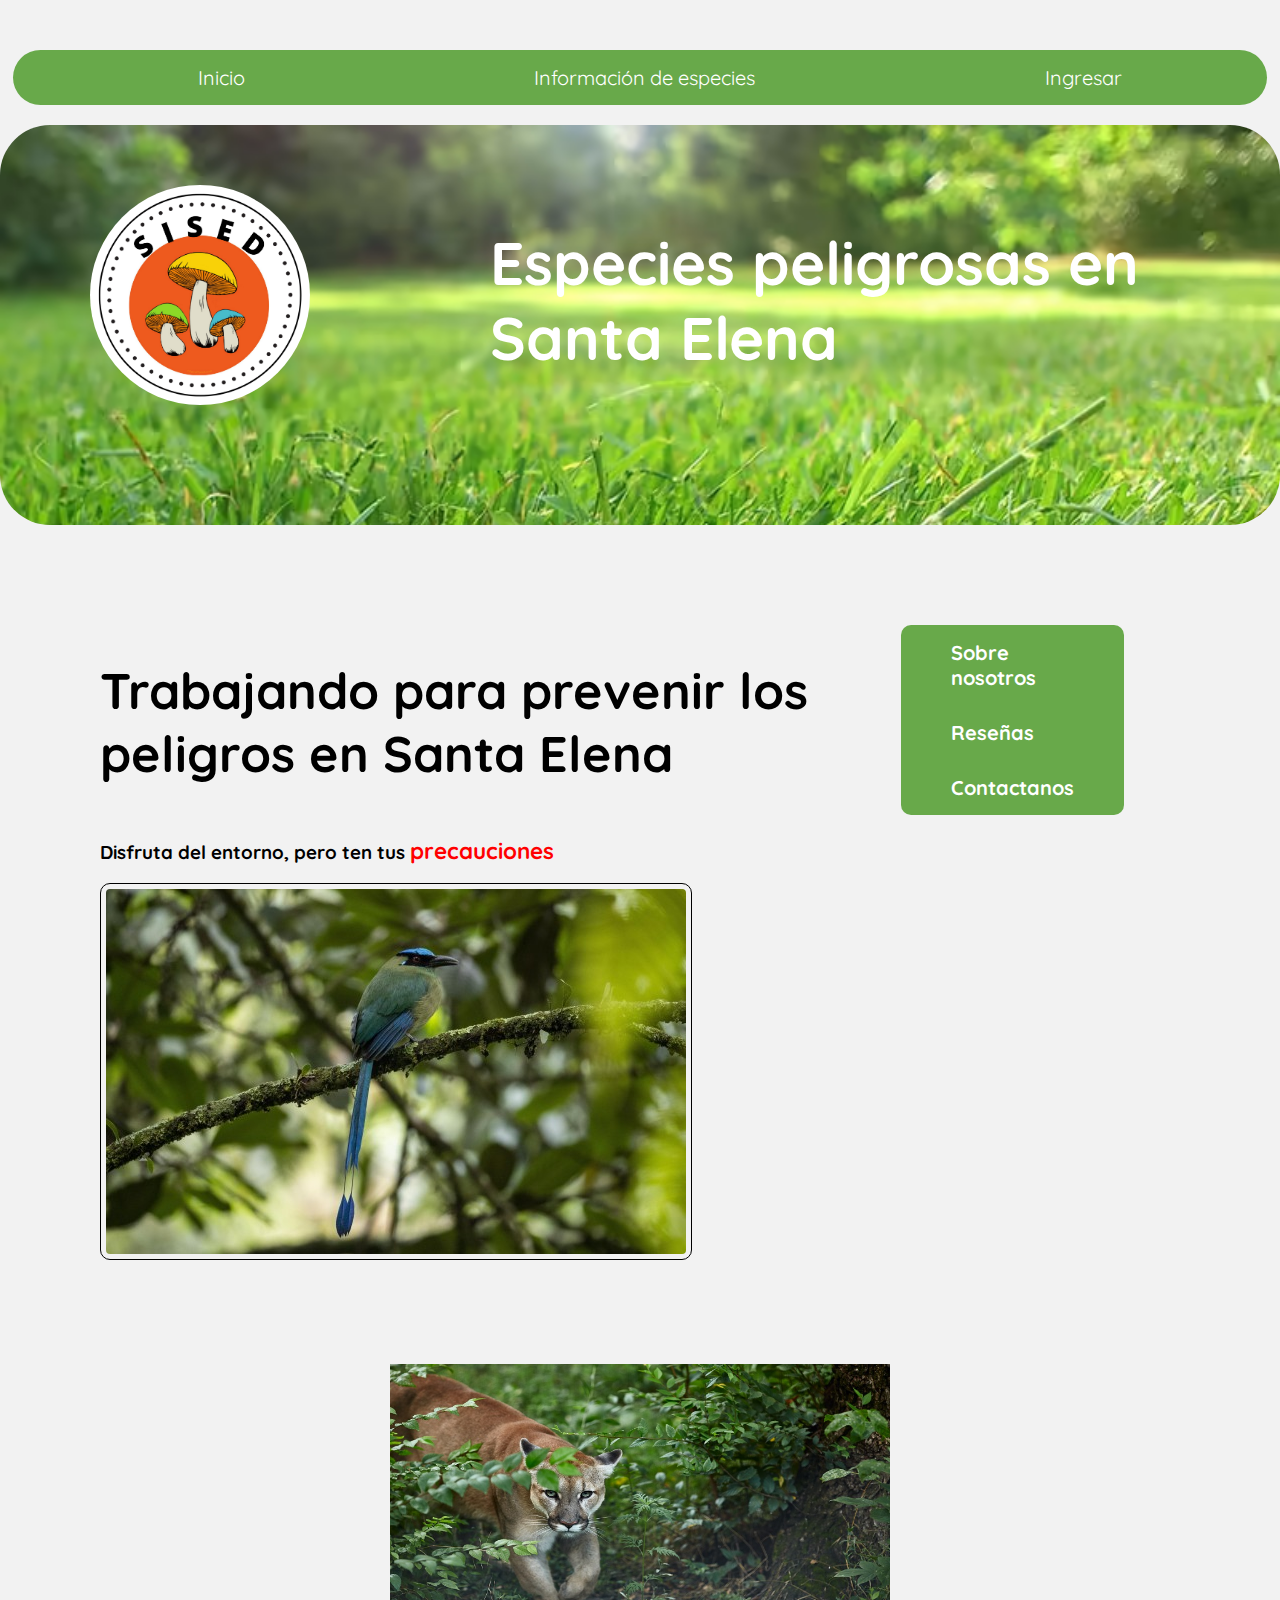
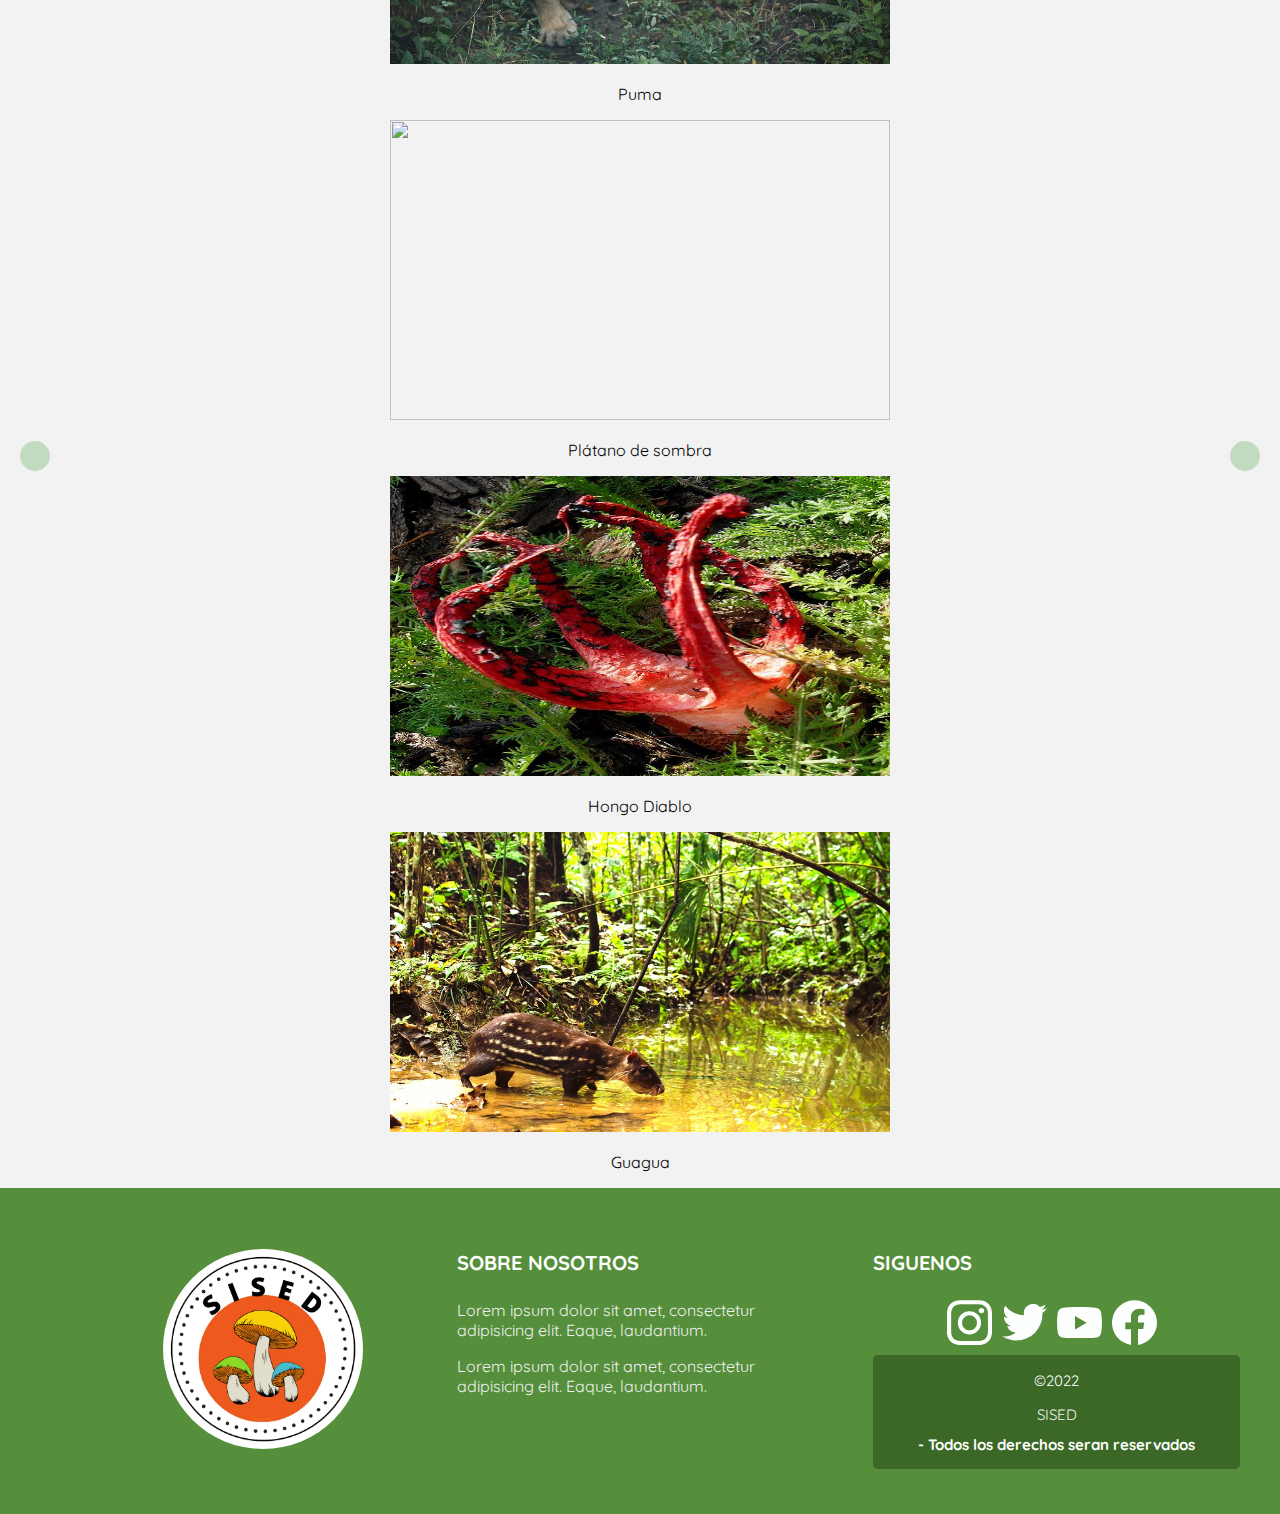
==== commit 02e945d3: "stylaso" ====
--- a/SISED (prototipo)/index.html
+++ b/SISED (prototipo)/index.html
@@ -32,7 +32,7 @@
         <div class="logo"><img src="./assests/logo.png" alt="Logo">
         </div>
         <div class="titulo">
-            <h1>Especies peligrosas en Santa Elena</h1>
+            <h1 style="color: #fff; text-shadow:500px black; ">Especies peligrosas en Santa Elena</h1>
         </div>
     </div>
     <main>
@@ -43,7 +43,7 @@
             <div class="subtitulo1">
                 <h3>Disfruta del entorno, pero ten tus <b class="negrilla-roja">precauciones</b></h3>
             </div>
-            <div class="imagen"><img src="./assests/image_content_36688116_20201116184458.jpg" alt=""></div>
+            <div class="imagen"><img src="./assests/image_content_36688116_20201116184458.jpg" style="border-radius:10px ; border:solid 1px; padding:5px;" alt=""></div>
         </div>
         <div>
             <ul class="menusito">
--- a/SISED (prototipo)/style/style.css
+++ b/SISED (prototipo)/style/style.css
@@ -27,7 +27,9 @@
     border-radius: 50px;
     justify-content: space-around;
     display: inline-flex;
-    
+    filter: brightness(70%);
+    filter: contrast(100%);
+    text-shadow: 1000px #000;
 }
 
 .logo {
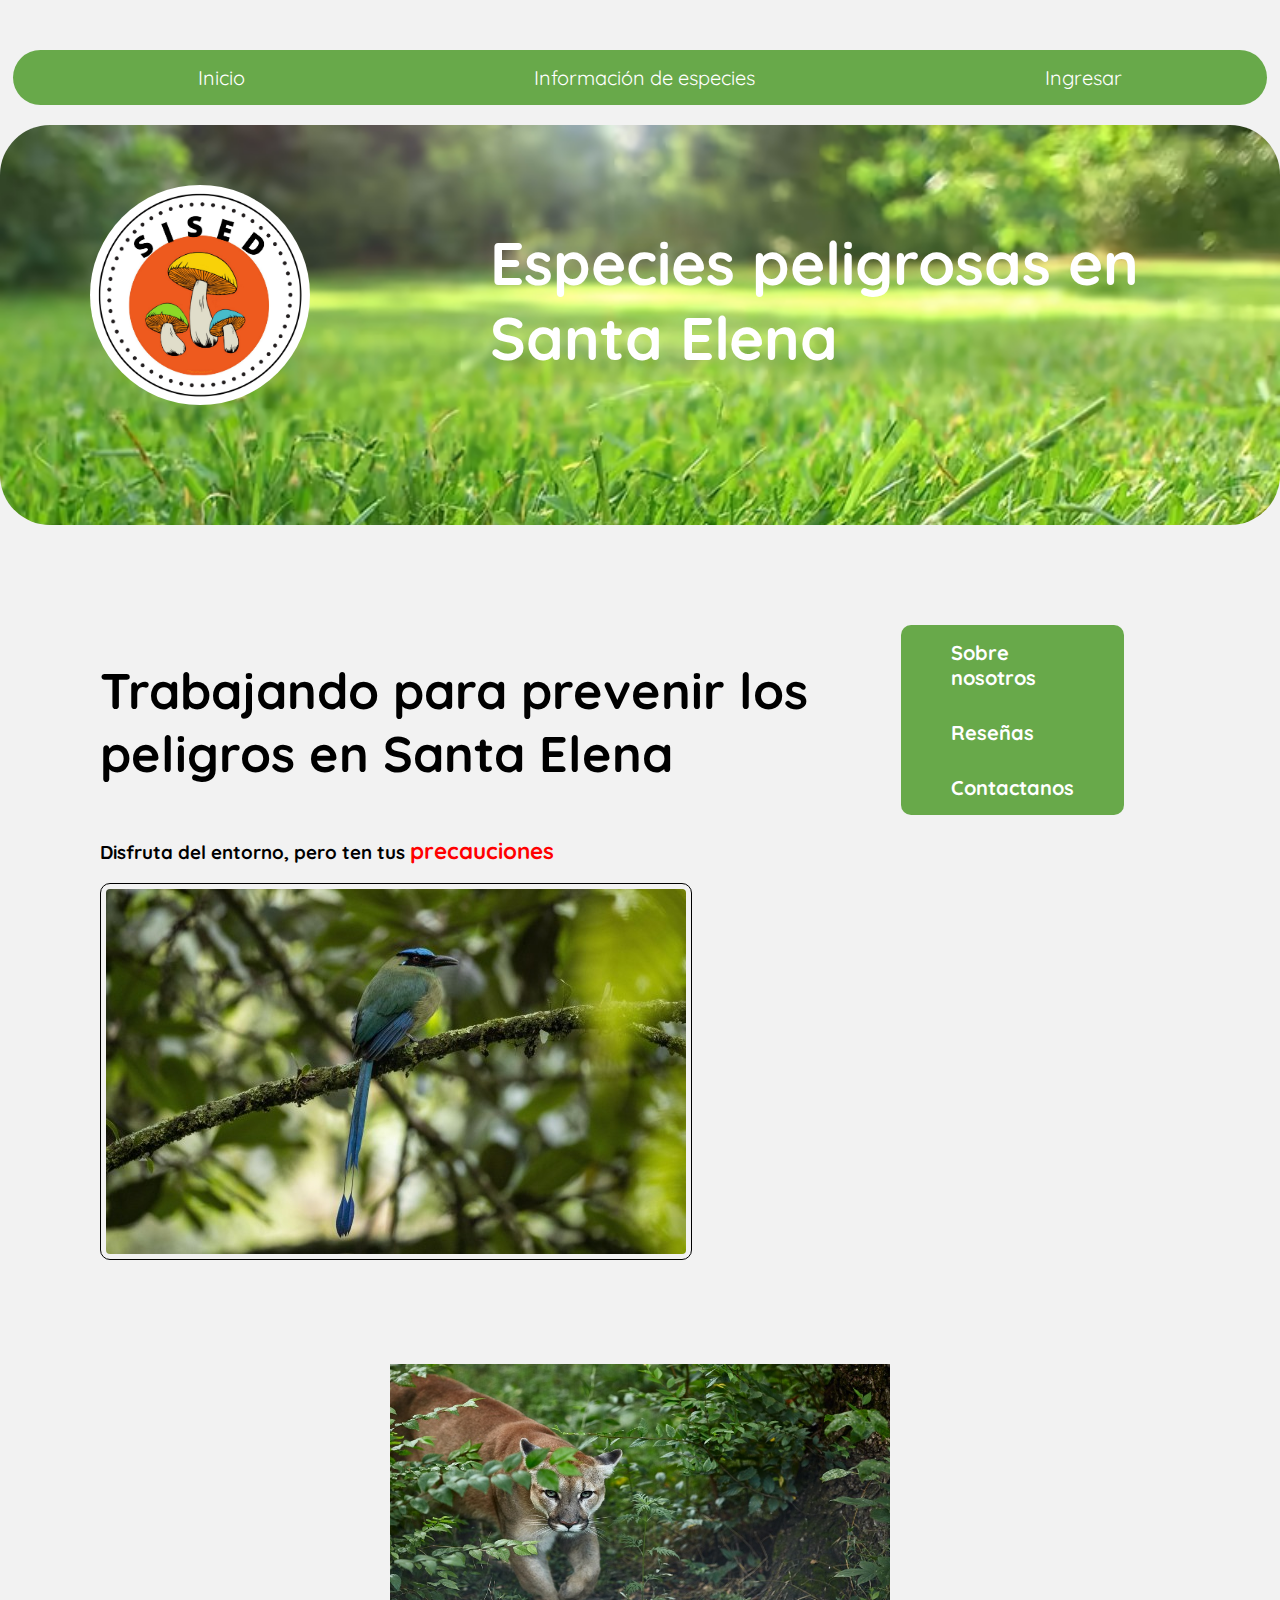
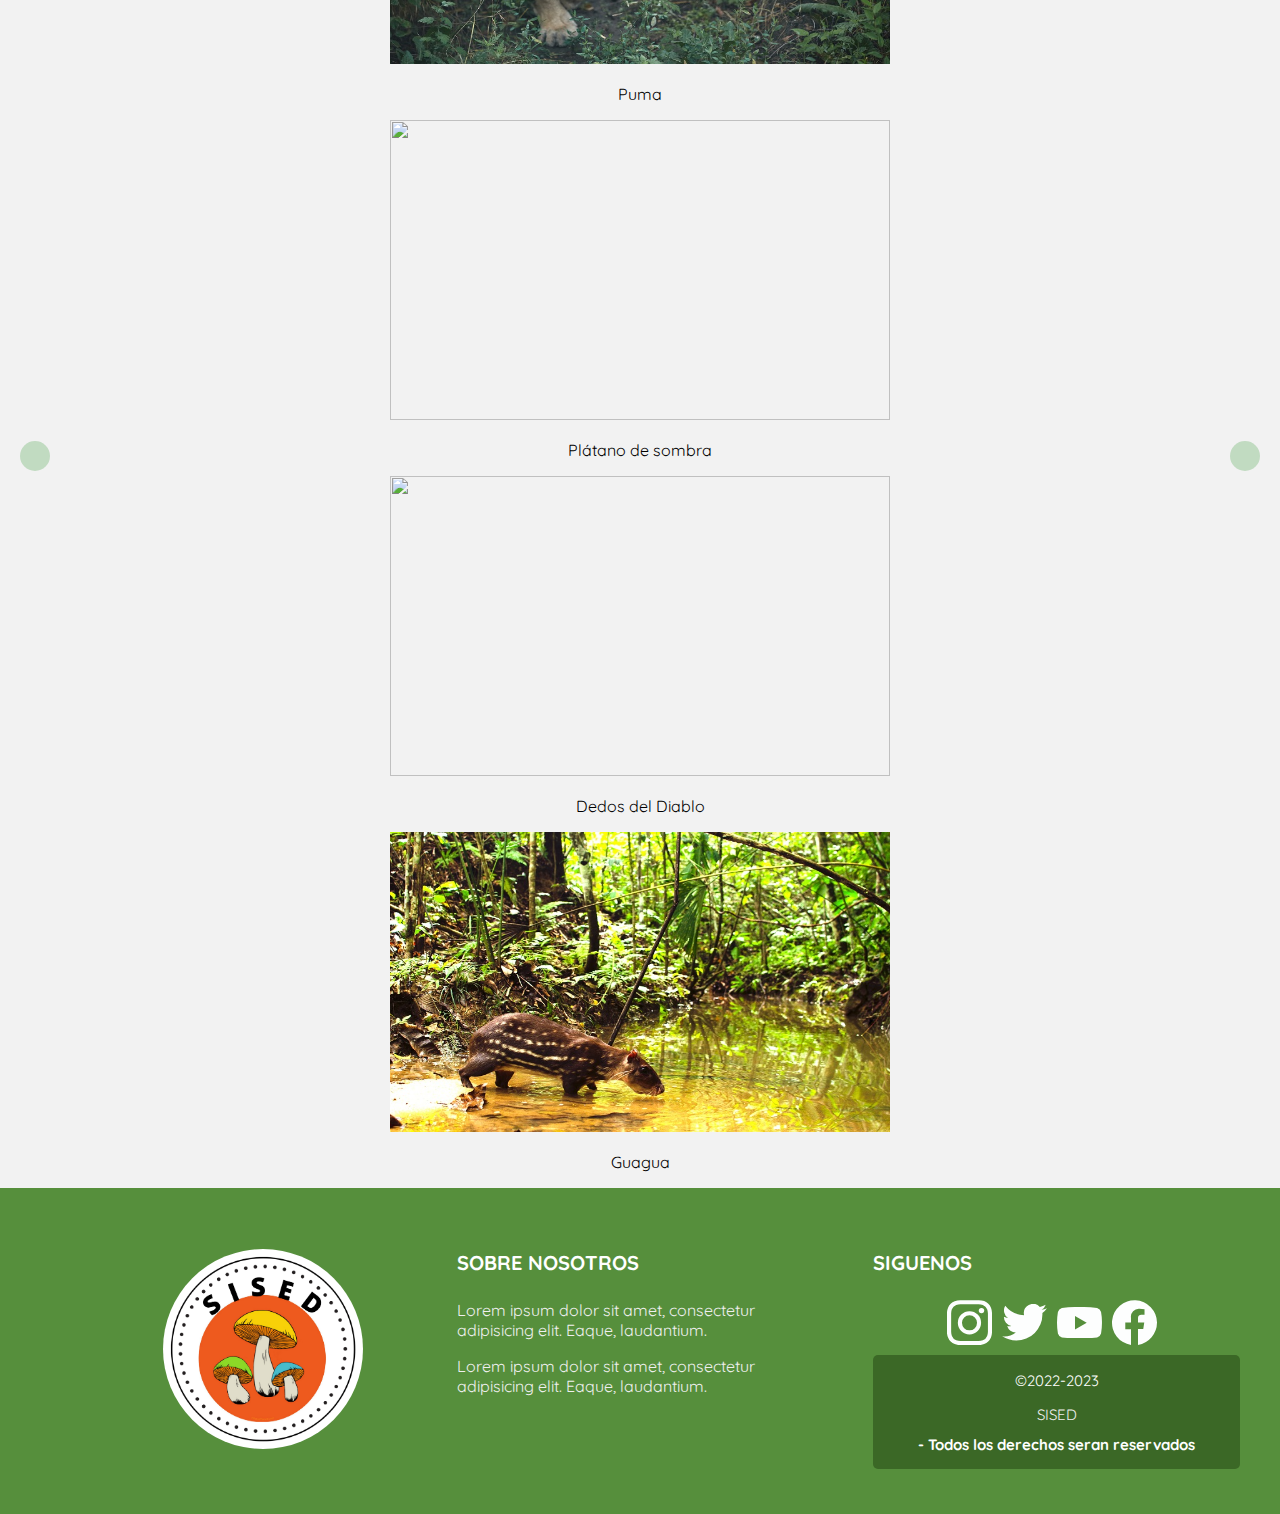
==== commit 7b777903: ":v" ====
--- a/SISED (prototipo)/index.html
+++ b/SISED (prototipo)/index.html
@@ -71,8 +71,8 @@
                 </div>
 
                 <div class="carrusel__elemento">
-                    <img src="./assests/fotos_hongos/diablo.jpg" alt="">
-                    <p>Hongo Diablo</p>
+                    <img src="https://static.nationalgeographic.es/files/styles/image_3200/public/01-creepy-plant-octopus-stinkhorn.adapt_.885.1.jpg?w=1900&h=1267" alt="">
+                    <p>Dedos del Diablo</p>
                 </div>
 
                 <div class="carrusel__elemento">
@@ -110,7 +110,7 @@
                     <a class=" _3YN2W34Ia8MMkttsKrAc5g link-facebook link-social" href="https://www.facebook.com/LeagueofLegendsLatino" target="_blank" data-testid="riotbar:footer:social-facebook"><svg class="" viewBox="0 0 15 15"><path d="M15 7.54A7.5 7.5 0 106.33 15V9.73h-1.9V7.54h1.9V5.91a2.65 2.65 0 012.83-3 12.09 12.09 0 011.68.14v1.86H9.9a1.09 1.09 0 00-1.23 1.18V7.5h2.08l-.33 2.19H8.67v5.27A7.54 7.54 0 0015 7.54z"fill="#fdfefe" fill-rule="evenodd"></path></svg><span class="qYdzzVvsALoZ6Jcs-tLLk image-alt-text"></span></a>
                 </div>
                 <div class="grupo2">
-                    <small>&copy;2022 <p>SISED</p> <b> - Todos los derechos seran reservados</b></small>
+                    <small>&copy;2022-2023 <p>SISED</p> <b> - Todos los derechos seran reservados</b></small>
                 </div>
             </div>
         </div>
--- a/SISED (prototipo)/style/style.css
+++ b/SISED (prototipo)/style/style.css
@@ -27,8 +27,6 @@
     border-radius: 50px;
     justify-content: space-around;
     display: inline-flex;
-    filter: brightness(70%);
-    filter: contrast(100%);
     text-shadow: 1000px #000;
 }
 
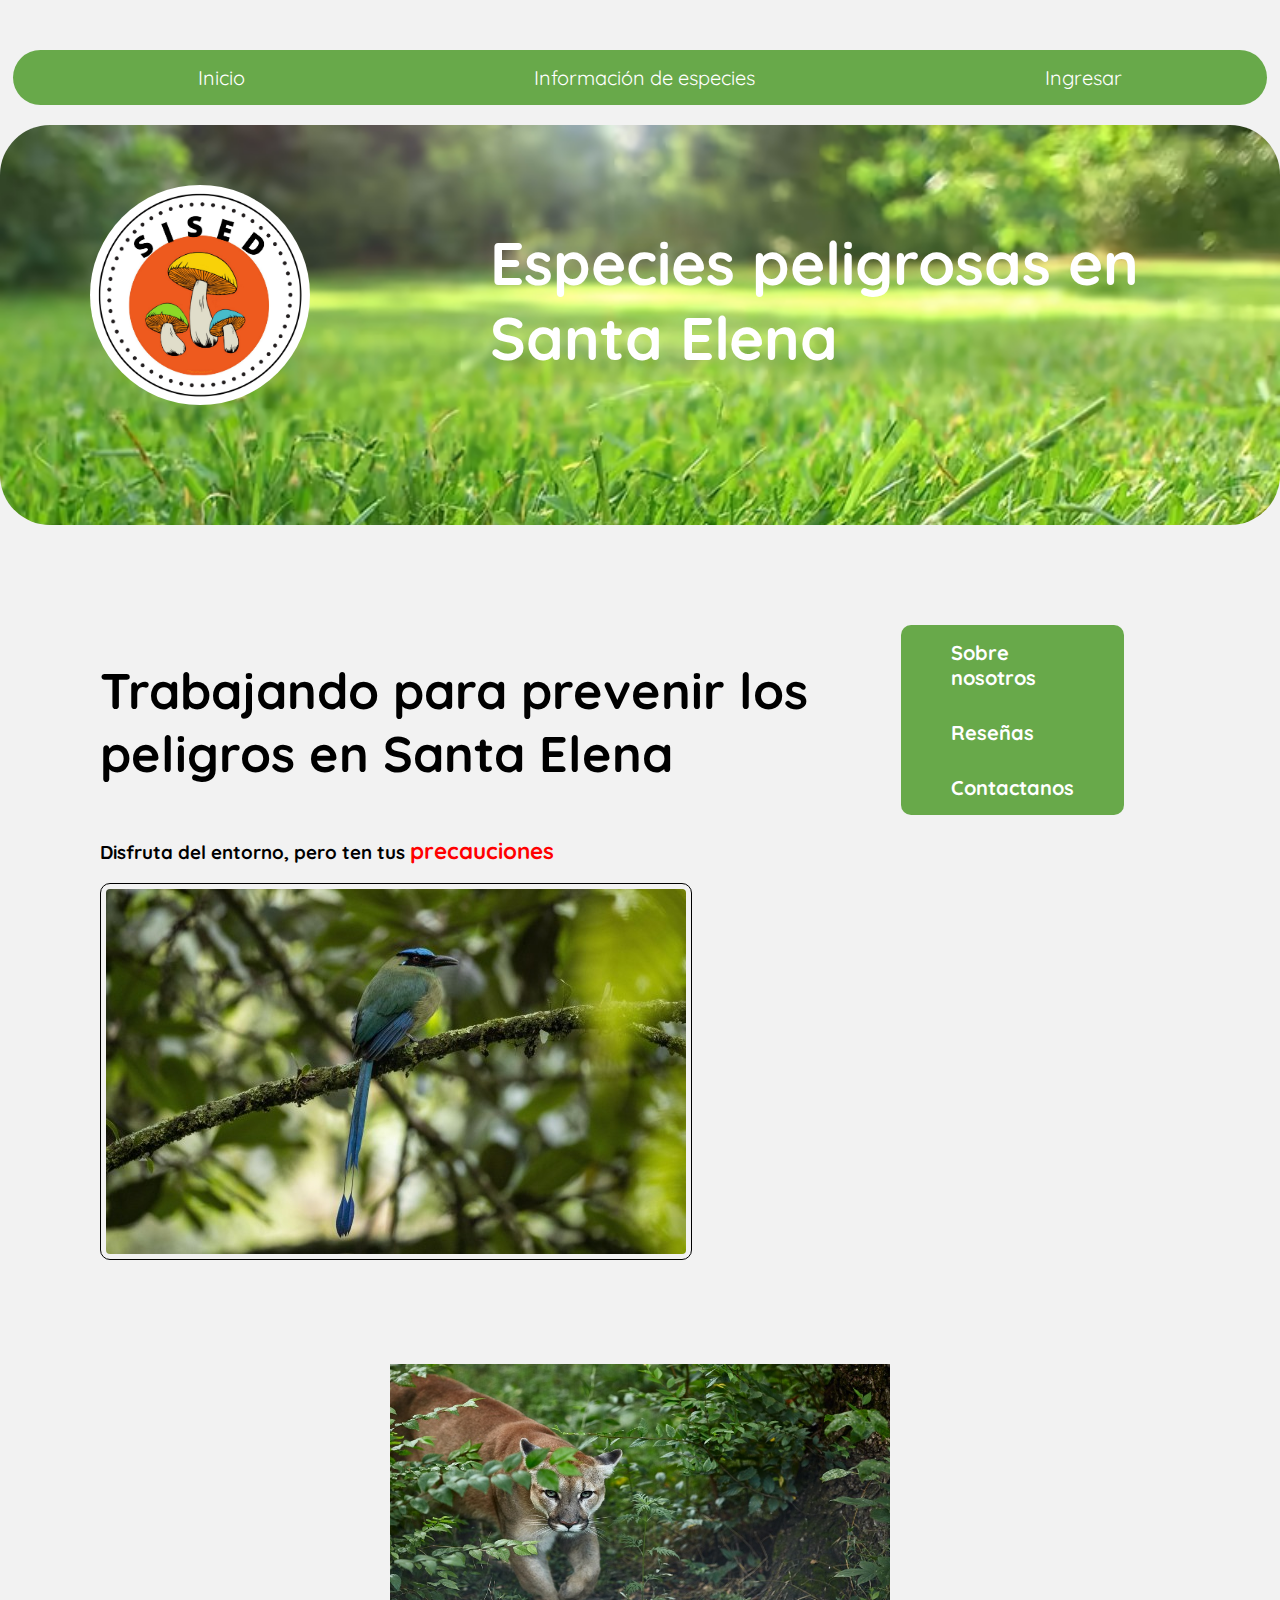
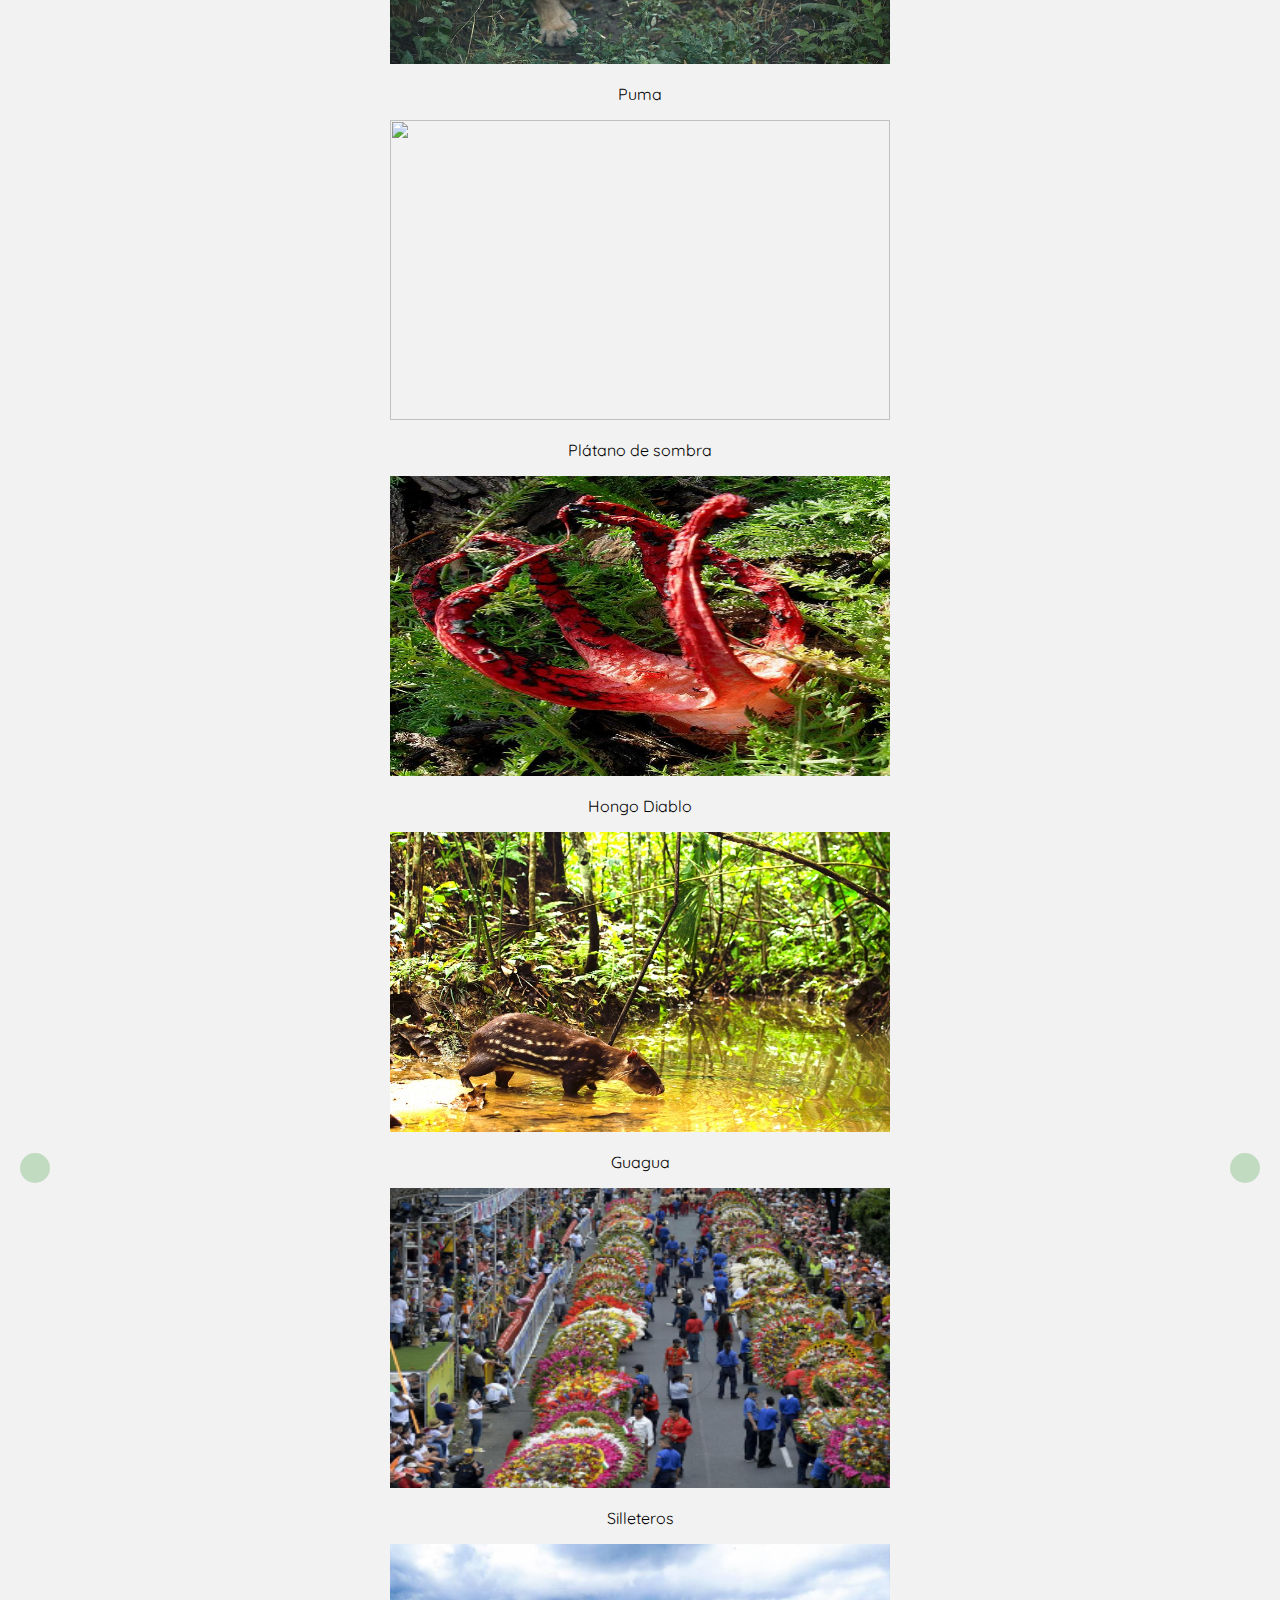
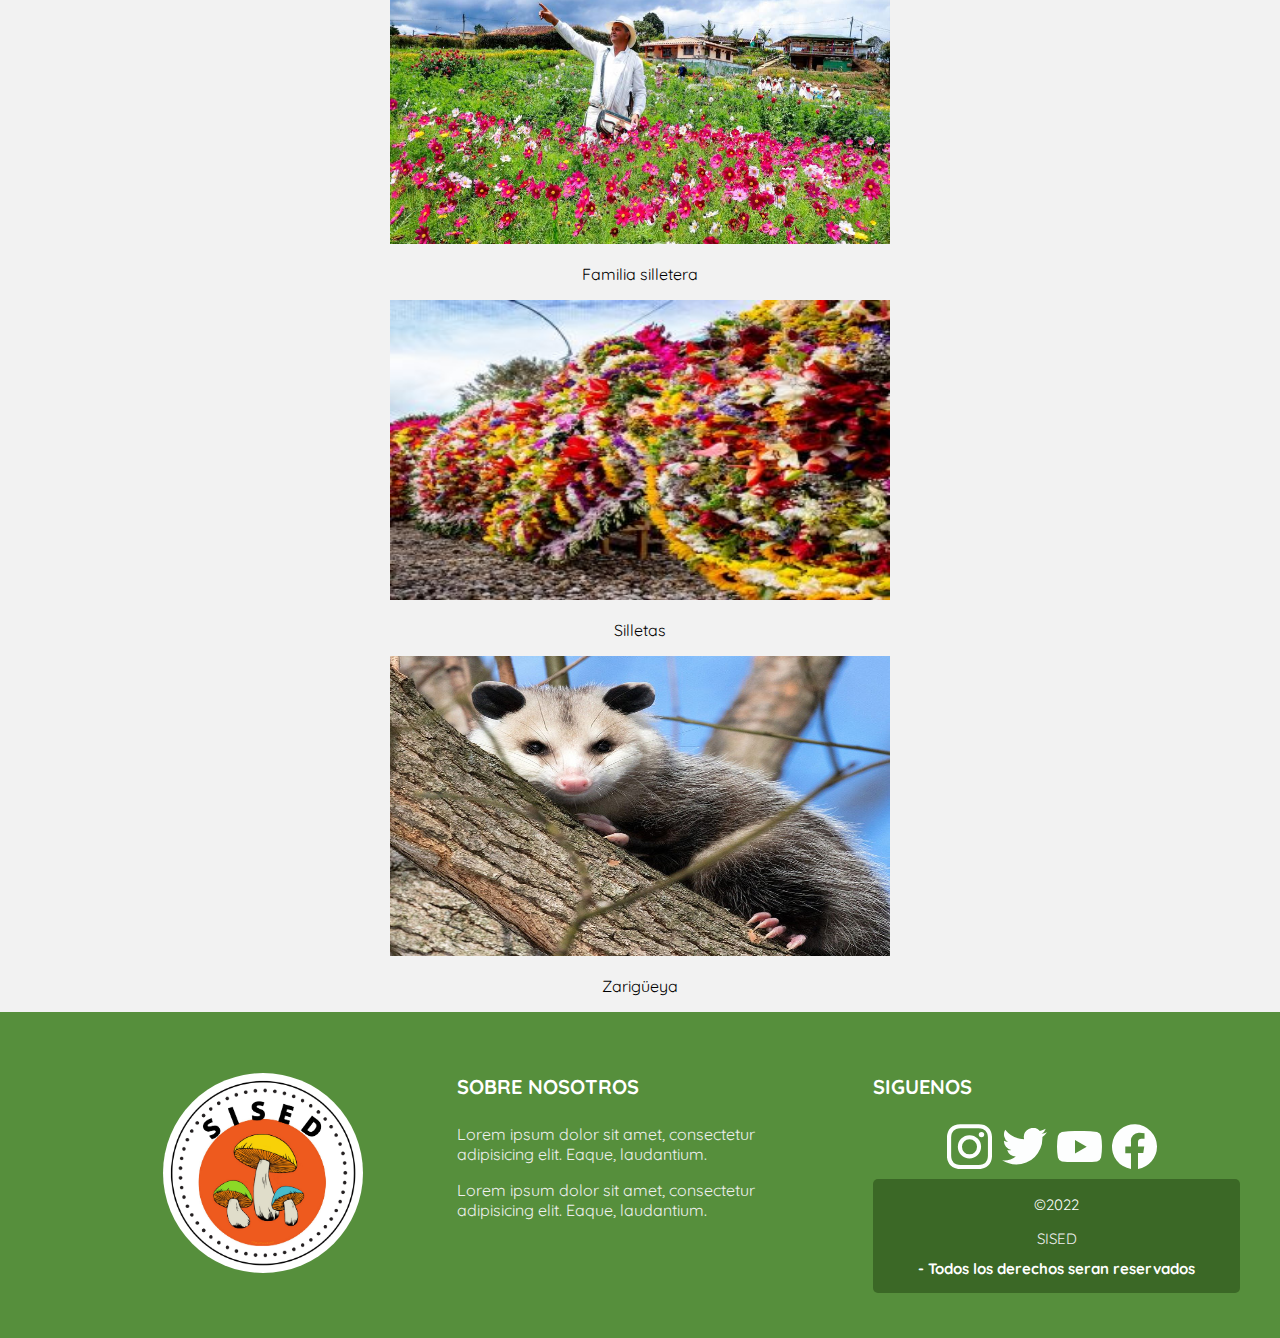
==== commit ff2597d2: "foticos carrusel" ====
--- a/SISED (prototipo)/index.html
+++ b/SISED (prototipo)/index.html
@@ -71,13 +71,29 @@
                 </div>
 
                 <div class="carrusel__elemento">
-                    <img src="https://static.nationalgeographic.es/files/styles/image_3200/public/01-creepy-plant-octopus-stinkhorn.adapt_.885.1.jpg?w=1900&h=1267" alt="">
-                    <p>Dedos del Diablo</p>
+                    <img src="./assests/fotos_hongos/diablo.jpg" alt="">
+                    <p>Hongo Diablo</p>
                 </div>
 
                 <div class="carrusel__elemento">
                     <img src="./assests/Fotos_animales/Guagua.jpg" alt="">
                     <p>Guagua</p>
+                </div>
+                <div class="carrusel__elemento">
+                    <img src="./assests/desfile-de-silleteros.jpg" alt="">
+                    <p>Silleteros</p>
+                </div>
+                <div class="carrusel__elemento">
+                    <img src="./assests/silletero.jpg" alt="">
+                    <p>Familia silletera</p>
+                </div>
+                <div class="carrusel__elemento">
+                    <img src="./assests/silletas.jpg" alt="">
+                    <p>Silletas</p>
+                </div>
+                <div class="carrusel__elemento">
+                    <img src="./assests/Fotos_animales/zarigüeya.jpg" alt="">
+                    <p>Zarigüeya</p>
                 </div>
             </div>
             <button aria-label="Siguiente" class="carrusel__siguiente">
@@ -110,7 +126,7 @@
                     <a class=" _3YN2W34Ia8MMkttsKrAc5g link-facebook link-social" href="https://www.facebook.com/LeagueofLegendsLatino" target="_blank" data-testid="riotbar:footer:social-facebook"><svg class="" viewBox="0 0 15 15"><path d="M15 7.54A7.5 7.5 0 106.33 15V9.73h-1.9V7.54h1.9V5.91a2.65 2.65 0 012.83-3 12.09 12.09 0 011.68.14v1.86H9.9a1.09 1.09 0 00-1.23 1.18V7.5h2.08l-.33 2.19H8.67v5.27A7.54 7.54 0 0015 7.54z"fill="#fdfefe" fill-rule="evenodd"></path></svg><span class="qYdzzVvsALoZ6Jcs-tLLk image-alt-text"></span></a>
                 </div>
                 <div class="grupo2">
-                    <small>&copy;2022-2023 <p>SISED</p> <b> - Todos los derechos seran reservados</b></small>
+                    <small>&copy;2022 <p>SISED</p> <b> - Todos los derechos seran reservados</b></small>
                 </div>
             </div>
         </div>
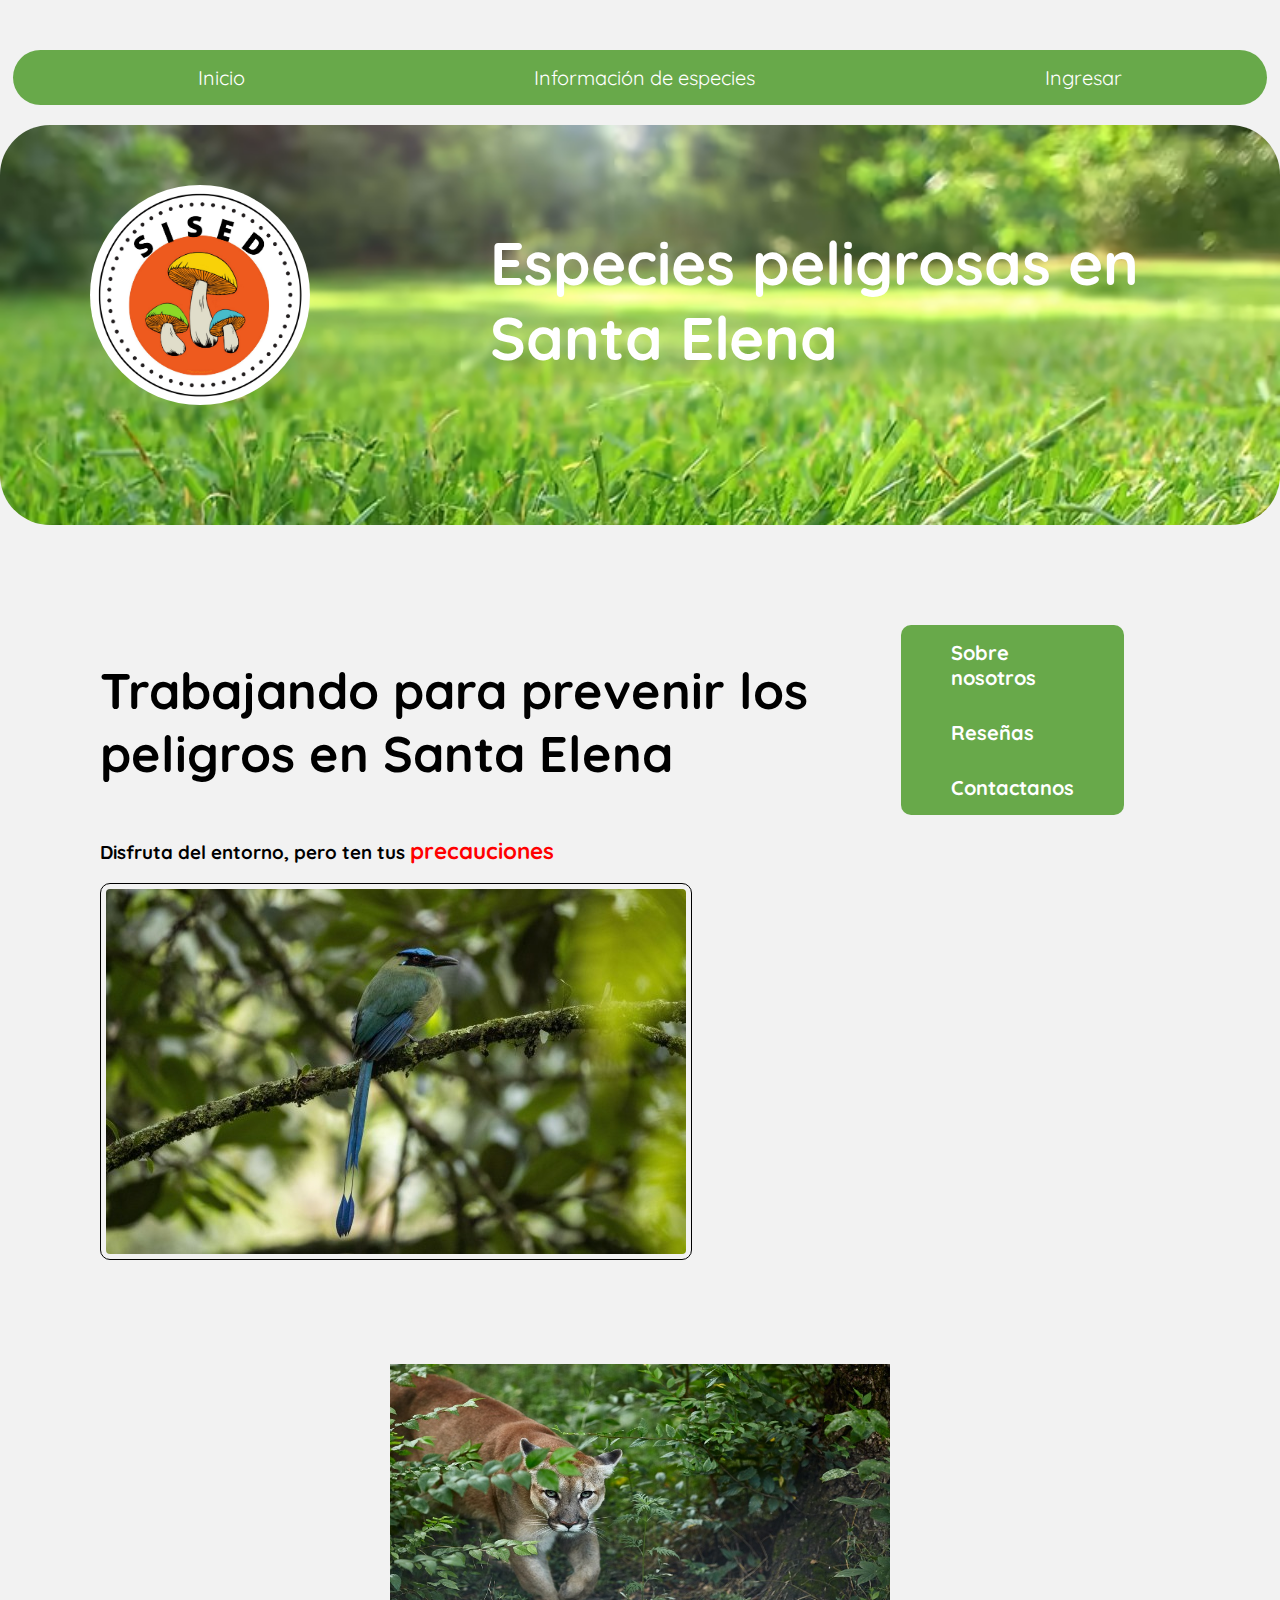
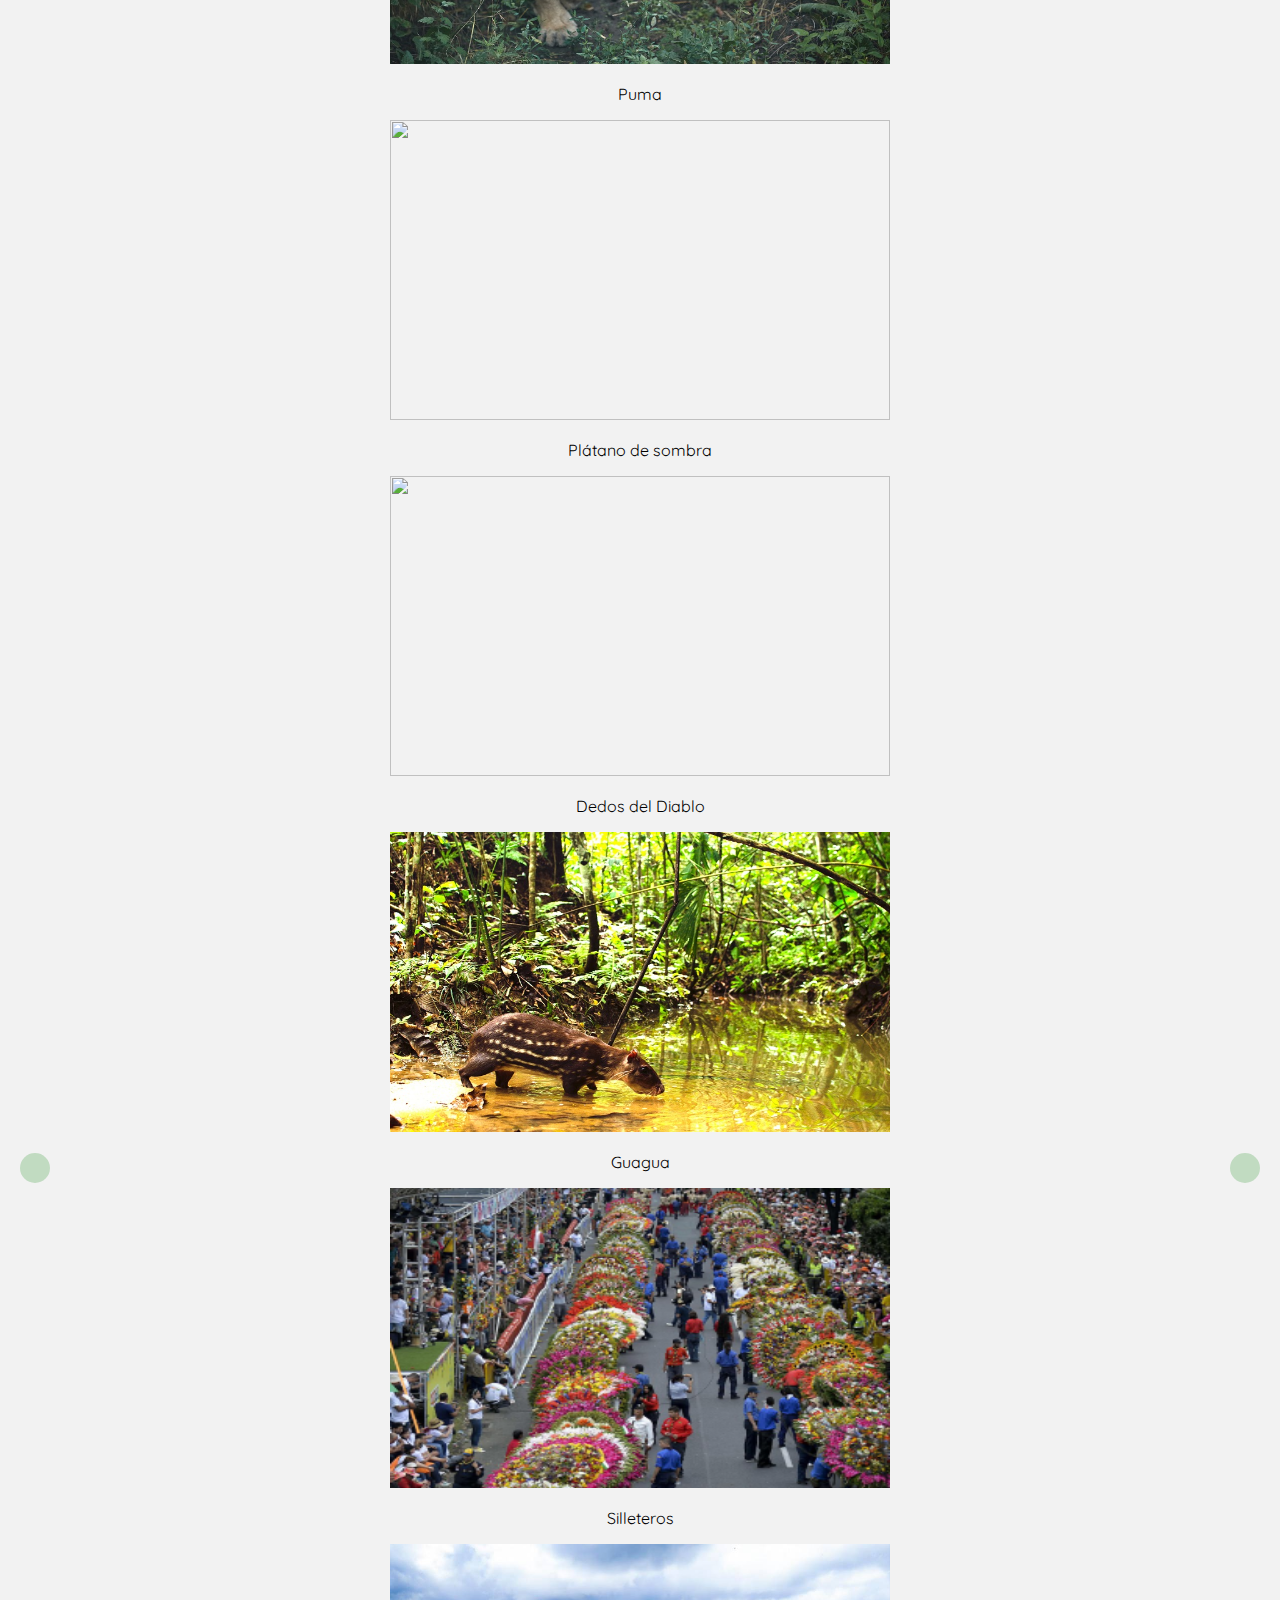
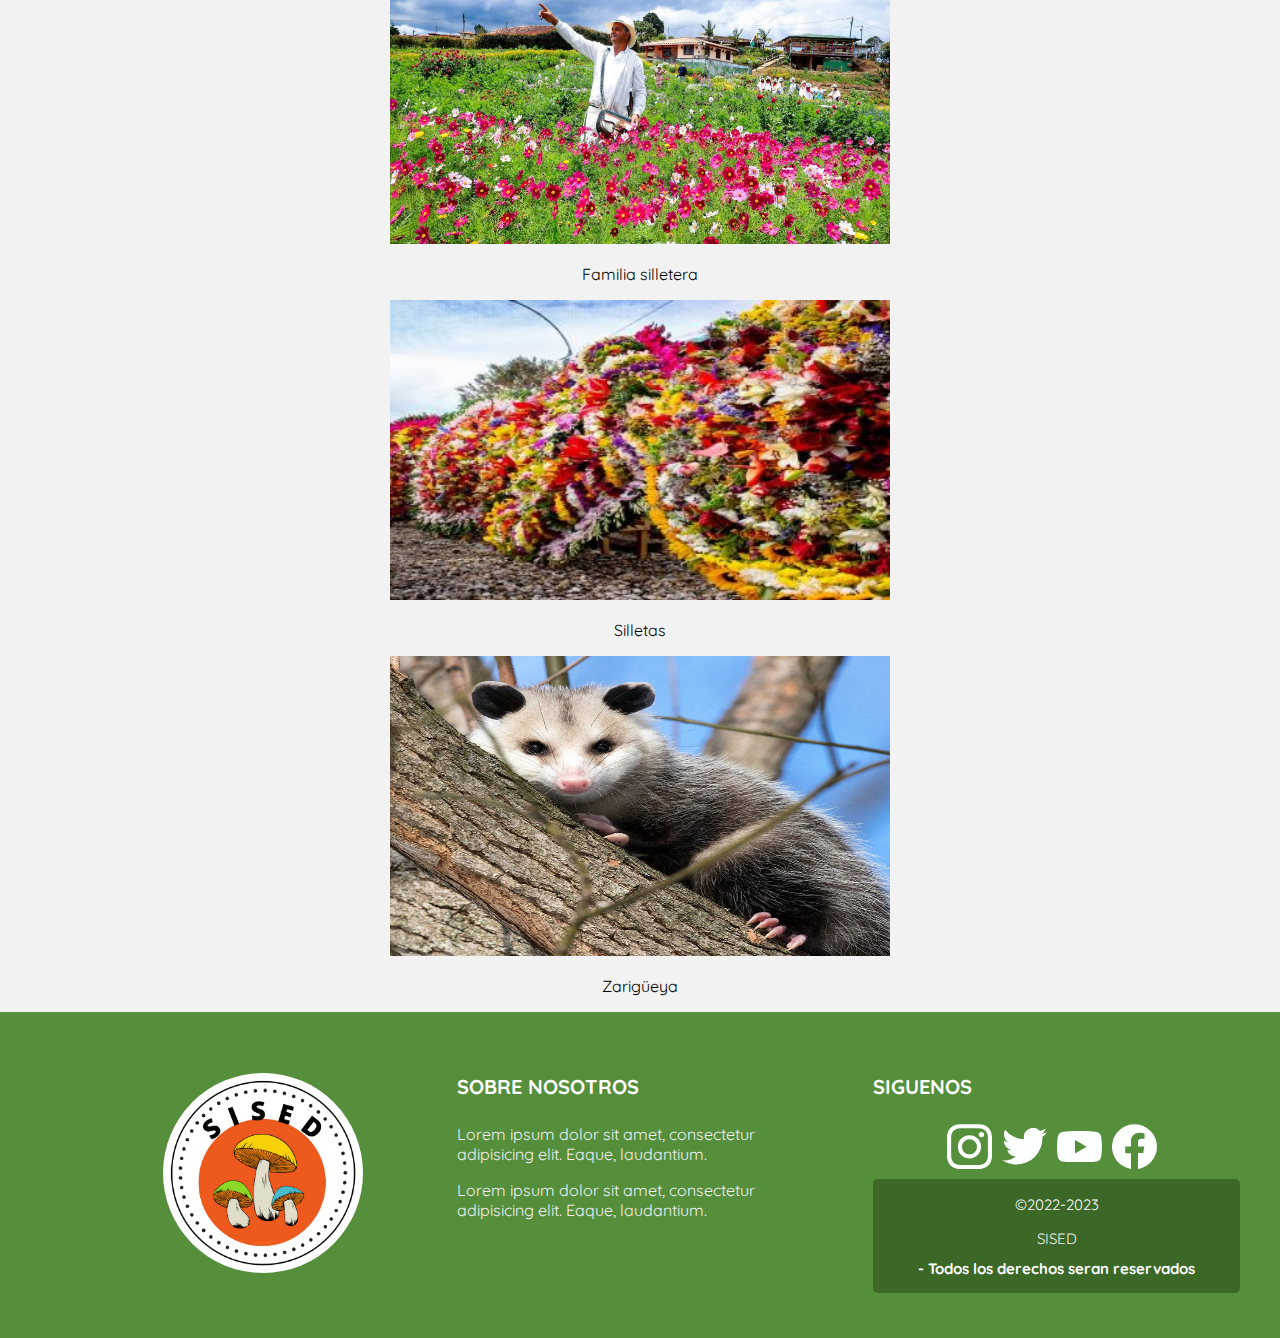
==== commit 4fcb3e7f: "Merge branch 'Samuel' of https://github.com/SamuelMarti22/Proyecto-PIA-formularios- into Samuel" ====
--- a/SISED (prototipo)/index.html
+++ b/SISED (prototipo)/index.html
@@ -71,8 +71,8 @@
                 </div>
 
                 <div class="carrusel__elemento">
-                    <img src="./assests/fotos_hongos/diablo.jpg" alt="">
-                    <p>Hongo Diablo</p>
+                    <img src="https://static.nationalgeographic.es/files/styles/image_3200/public/01-creepy-plant-octopus-stinkhorn.adapt_.885.1.jpg?w=1900&h=1267" alt="">
+                    <p>Dedos del Diablo</p>
                 </div>
 
                 <div class="carrusel__elemento">
@@ -126,7 +126,7 @@
                     <a class=" _3YN2W34Ia8MMkttsKrAc5g link-facebook link-social" href="https://www.facebook.com/LeagueofLegendsLatino" target="_blank" data-testid="riotbar:footer:social-facebook"><svg class="" viewBox="0 0 15 15"><path d="M15 7.54A7.5 7.5 0 106.33 15V9.73h-1.9V7.54h1.9V5.91a2.65 2.65 0 012.83-3 12.09 12.09 0 011.68.14v1.86H9.9a1.09 1.09 0 00-1.23 1.18V7.5h2.08l-.33 2.19H8.67v5.27A7.54 7.54 0 0015 7.54z"fill="#fdfefe" fill-rule="evenodd"></path></svg><span class="qYdzzVvsALoZ6Jcs-tLLk image-alt-text"></span></a>
                 </div>
                 <div class="grupo2">
-                    <small>&copy;2022 <p>SISED</p> <b> - Todos los derechos seran reservados</b></small>
+                    <small>&copy;2022-2023 <p>SISED</p> <b> - Todos los derechos seran reservados</b></small>
                 </div>
             </div>
         </div>
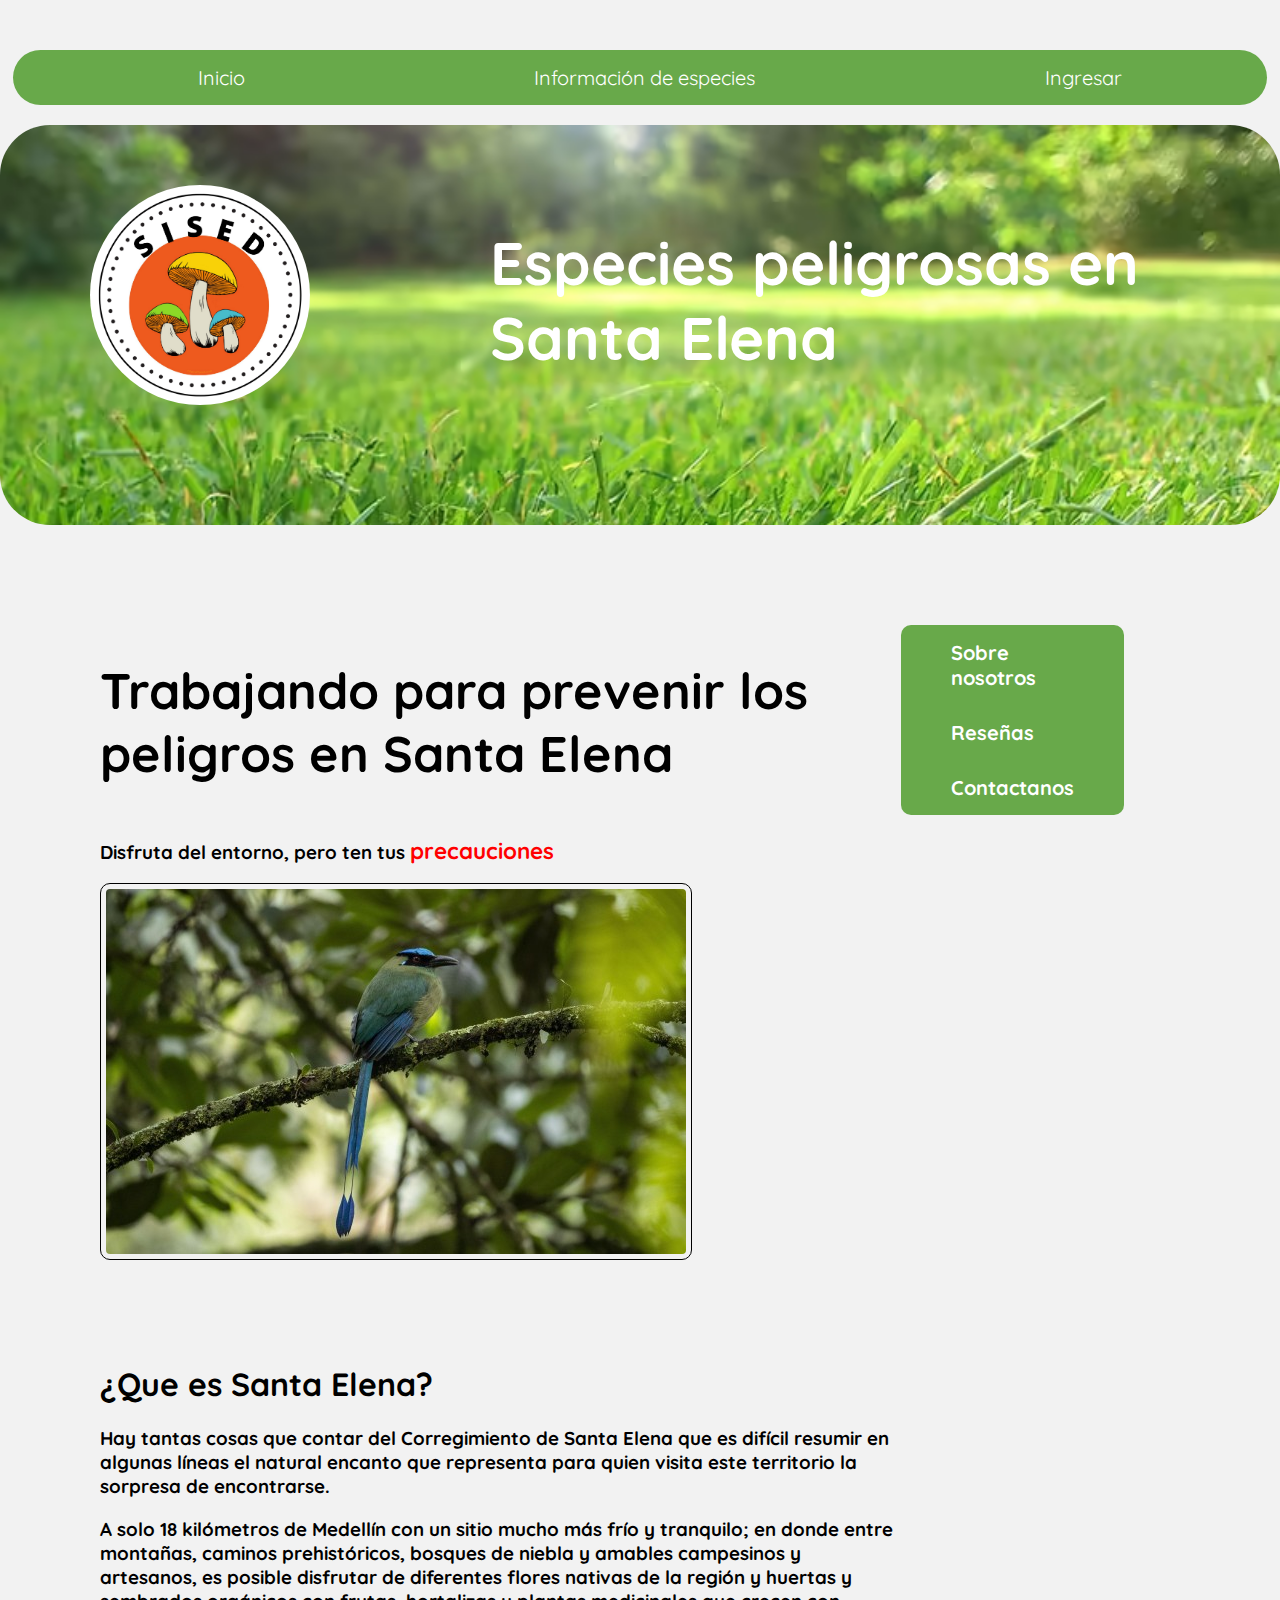
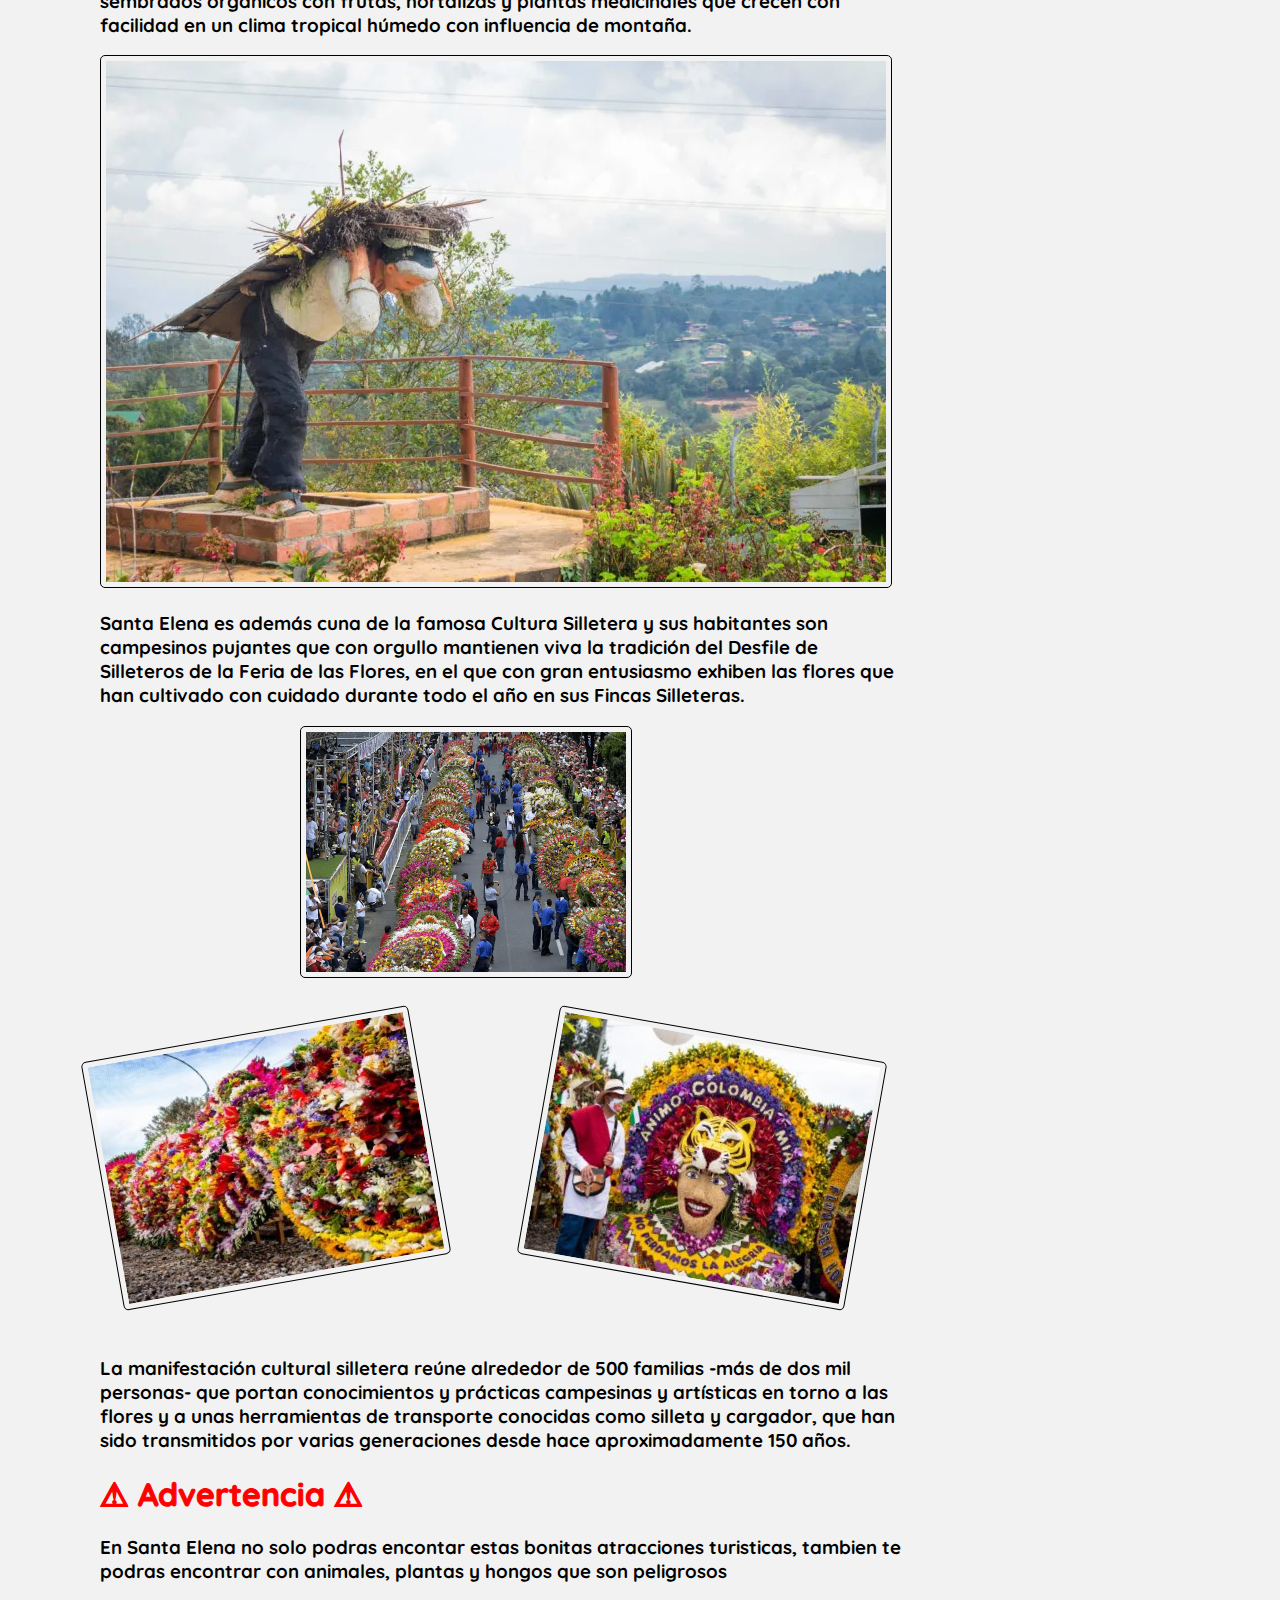
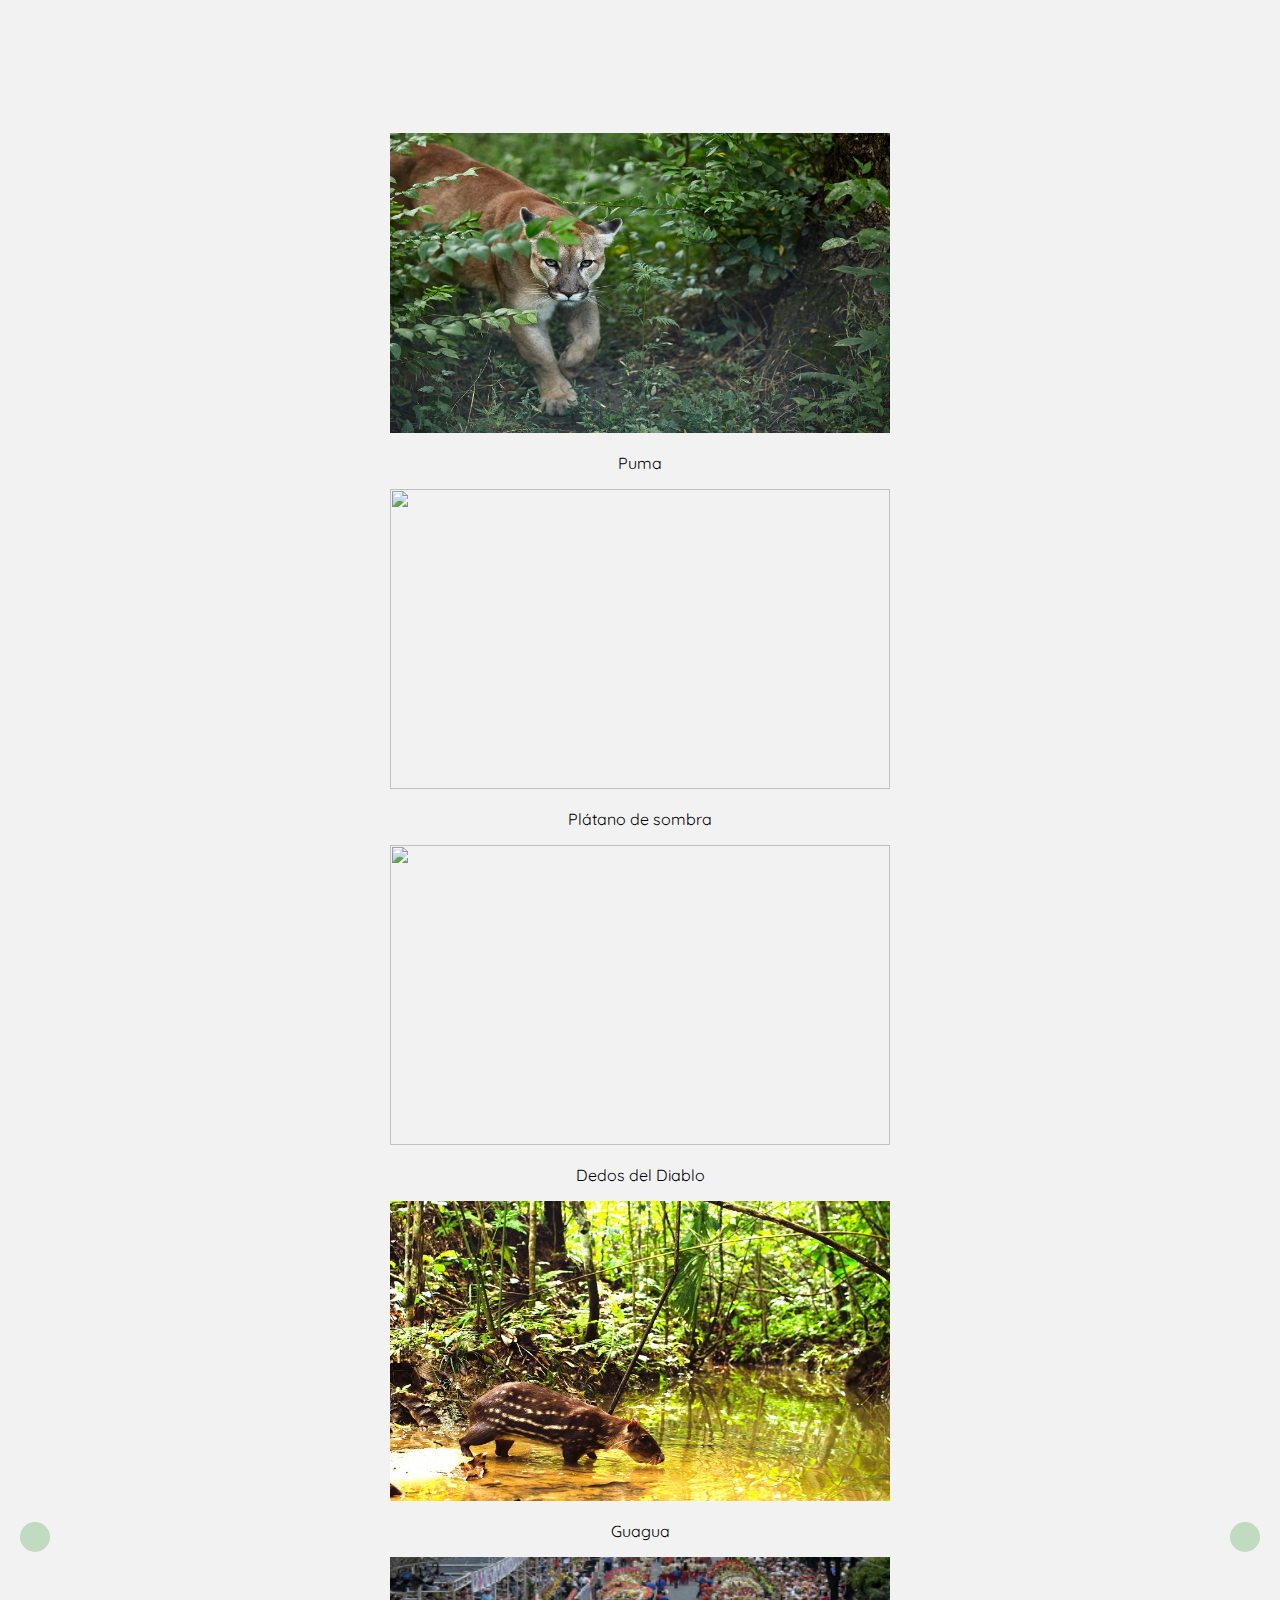
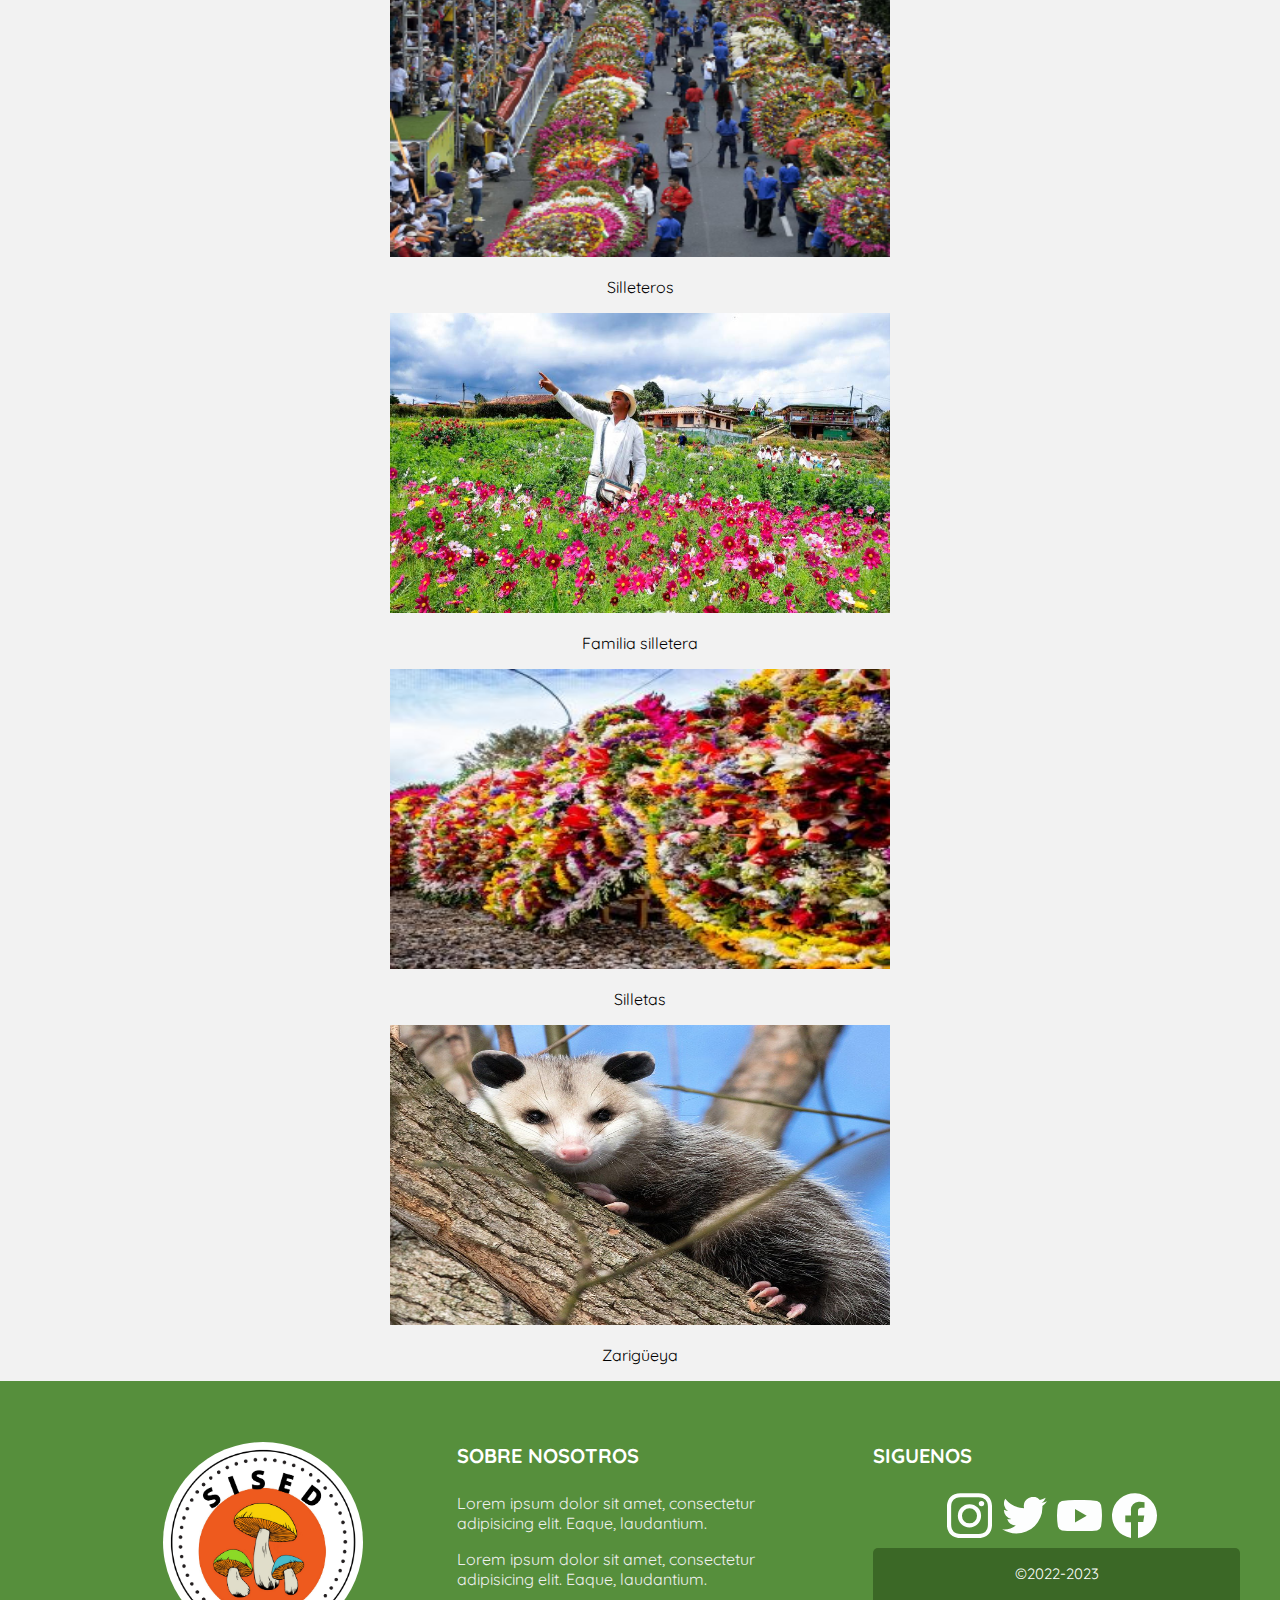
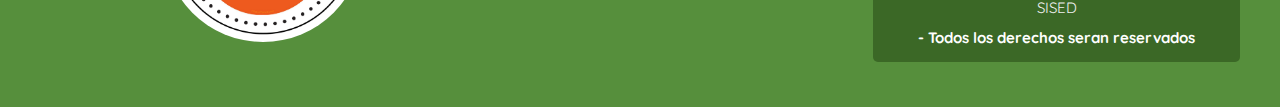
==== commit 3988293b: "E, perdón por no consultar..." ====
--- a/SISED (prototipo)/index.html
+++ b/SISED (prototipo)/index.html
@@ -44,6 +44,37 @@
                 <h3>Disfruta del entorno, pero ten tus <b class="negrilla-roja">precauciones</b></h3>
             </div>
             <div class="imagen"><img src="./assests/image_content_36688116_20201116184458.jpg" style="border-radius:10px ; border:solid 1px; padding:5px;" alt=""></div>
+            <div class="info-santa-elena">
+                <h1 class="titulo-info-santa-elena" style="color: black;"><strong> ¿Que es Santa Elena?</strong></h1>
+    
+                <h3>Hay tantas cosas que contar del Corregimiento de Santa Elena que es difícil resumir en algunas
+                    líneas el natural encanto que representa para quien visita este territorio la sorpresa de
+                    encontrarse.</h3>
+                <h3>A solo 18 kilómetros de Medellín con un sitio mucho más frío y tranquilo; en donde entre montañas,
+                    caminos prehistóricos, bosques de niebla y amables campesinos y artesanos, es posible disfrutar de
+                    diferentes flores nativas de la región y huertas y sembrados orgánicos con frutas, hortalizas y
+                    plantas medicinales que crecen con facilidad en un clima tropical húmedo con influencia de montaña.
+                </h3>
+                <img src="./assests/estatua-silletero-santa-elena.jpg" style="border-radius: 5px; border:solid 1px; padding: 5px;" alt="">
+    
+                <h3>Santa Elena es además cuna de la famosa Cultura Silletera y sus habitantes son campesinos pujantes
+                    que con orgullo mantienen viva la tradición del Desfile de Silleteros de la Feria de las Flores, en
+                    el que con gran entusiasmo exhiben las flores que han cultivado con cuidado durante todo el año en
+                    sus Fincas Silleteras.</h3>
+                <img src="./assests/desfile-de-silleteros.jpg" alt style="border-radius: 5px; margin-right: 20px; margin-left:200px; border:solid 1px; padding:5px;">
+                <img src="./assests/silletas.jpg" alt style="border-radius: 5px; margin-right: 100px; border: solid 1px; padding: 5px; margin-bottom: 50px; transform: rotate(-10deg);">
+                <img src="./assests/silletas-2.jpg" style="border-radius: 5px; border:solid 1px; padding: 5px; transform: rotate(10deg); margin-top:50px; margin-bottom:50px;" alt="">
+    
+                <h3>La manifestación cultural silletera reúne alrededor de 500 familias -más de dos mil personas- que
+                    portan conocimientos y prácticas campesinas y artísticas en torno a las flores y a unas herramientas
+                    de transporte conocidas como silleta y cargador, que han sido transmitidos por varias generaciones
+                    desde hace aproximadamente 150 años.</h3>
+    
+                <h1 class="adv">⚠ Advertencia ⚠</h1>
+    
+                <h3>En Santa Elena no solo podras encontar estas bonitas atracciones turisticas, tambien te podras
+                    encontrar con animales, plantas y hongos que son peligrosos</h3>
+            </div>
         </div>
         <div>
             <ul class="menusito">
